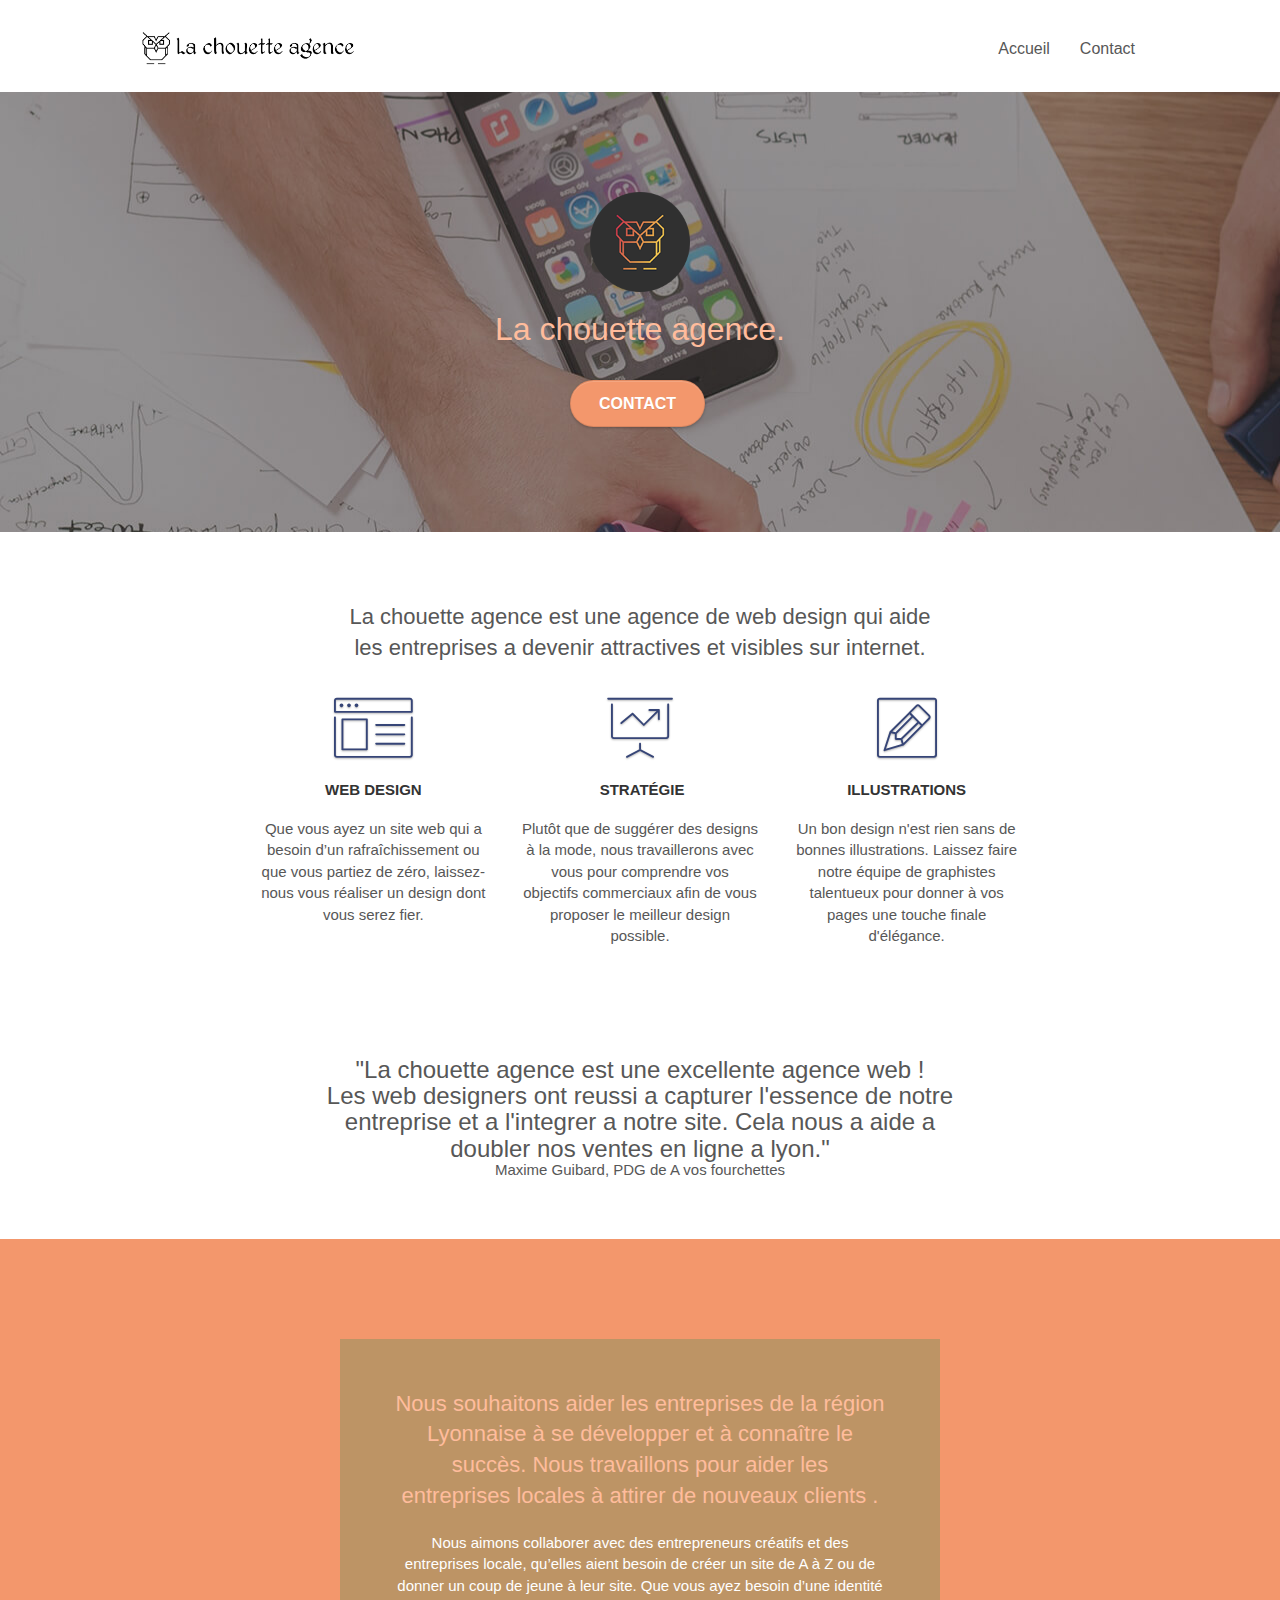
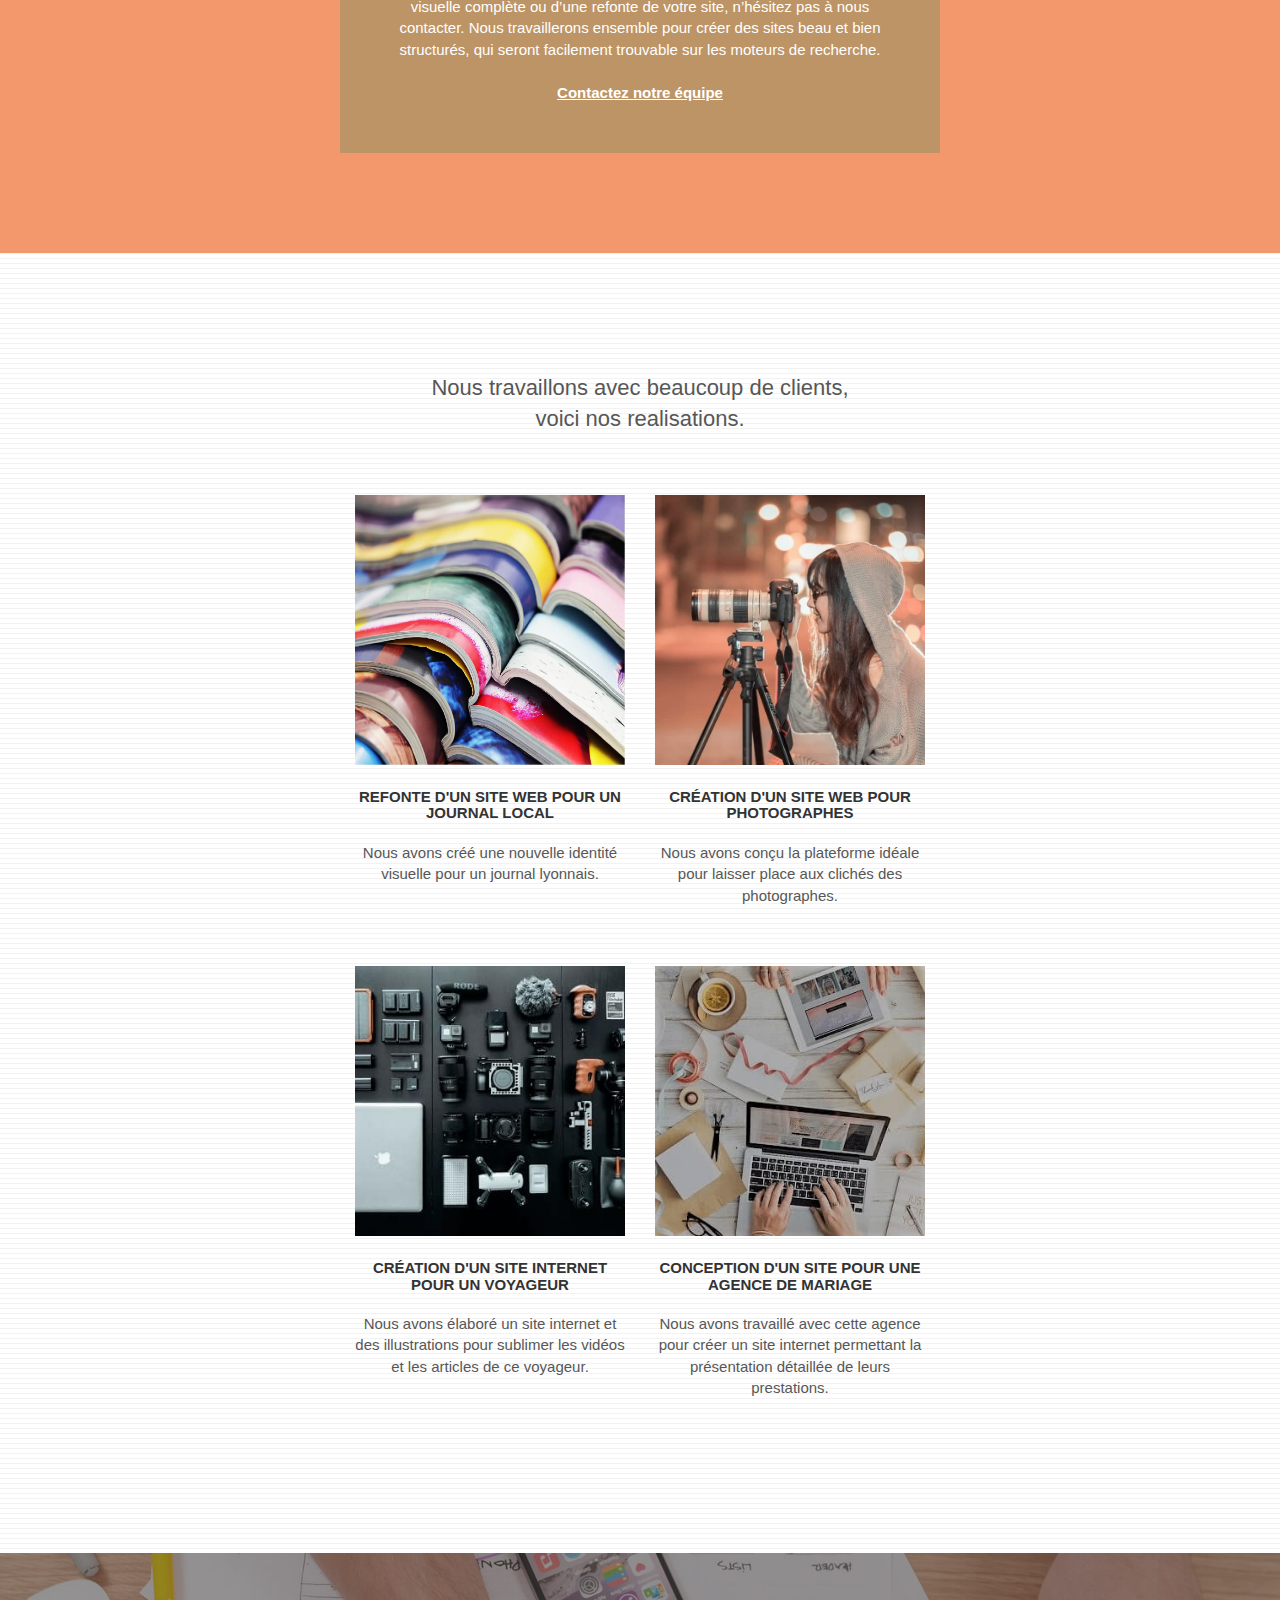
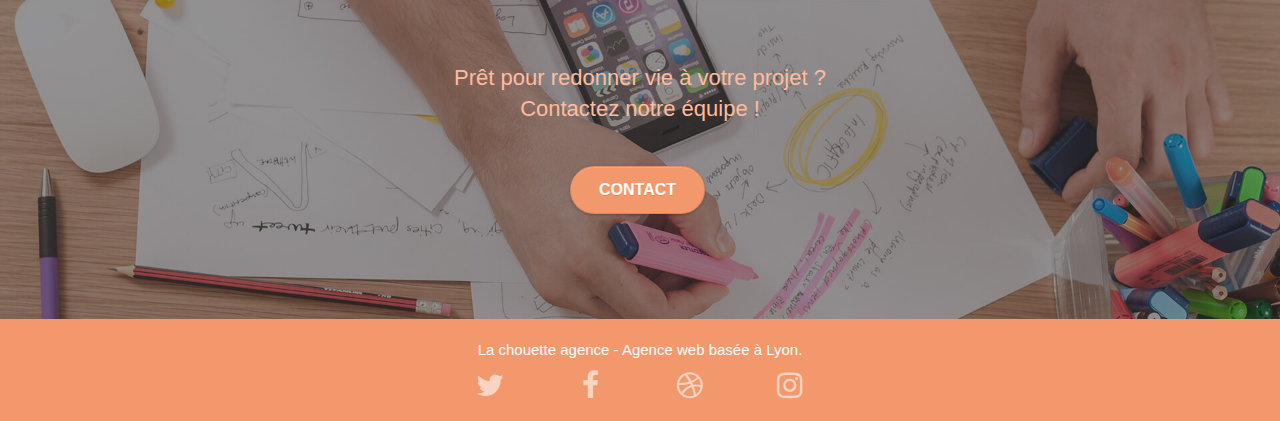
==== index.html @ 4116927d "ajout aria page contact" ====
<!doctype html>
<html lang="Fr">
<head>
    <meta charset="utf-8">
    <meta name="description" content="La chouette agence est une agence de web design qui aide les entreprises a devenir attractives et visibles sur internet.">
    <meta name="viewport" content="width=device-width, initial-scale=1.0, viewport-fit=cover">
    <link rel="shortcut icon" type="image/png" href="favicon.jpg">
    
	<link rel="stylesheet" type="text/css" href="./css/bootstrap.min.css">
	<link rel="stylesheet" type="text/css" href="style.css">
	<link rel="stylesheet" type="text/css" href="./css/font-awesome.min.css">
	<link rel="stylesheet" type="text/css" href="./css/et-line.css">
	
    
	<script src="./js/jquery-2.1.0.min.js"></script>
	<script src="./js/bootstrap.min.js"></script>
	<script src="./js/blocs.min.js"></script>
	<script src="./js/jquery.touchSwipe.min.js" defer></script>
	<script src="./js/gmaps.min.js"></script>

    <title>La chouette agence</title>

    
<!-- Analytics -->
 
<!-- Analytics END -->
    
</head>
<body>
<!-- Principal conteneur -->
<div class="page-container">
    
<!-- bloc-0 -->
<header>
<div class="bloc bgc-white l-bloc " id="bloc-0">
	<div class="container bloc-sm">

		<nav class="navbar row">
			<div class="navbar-header">
				<a class="navbar-brand" href="index.html"><img src="img/la-chouette-agence.png" alt="paris web design logo agence web meilleure agence" height="40" /></a>
				<button id="nav-toggle" type="button" class="ui-navbar-toggle navbar-toggle" data-toggle="collapse" data-target=".navbar-1">
					<span class="sr-only">Toggle navigation</span><span class="icon-bar"></span><span class="icon-bar"></span><span class="icon-bar"></span>
				</button>
			</div>
			<div class="collapse navbar-collapse navbar-1 special-dropdown-nav">
				<ul class="site-navigation nav navbar-nav">
					<li>
						<a href="index.html">Accueil</a>
					</li>
					<li>
					</li>
					<li>
						<a href="page2.html">Contact</a>
					</li>
				</ul>
			</div>
		</nav>
	</div>
</div>
<!-- bloc-0 END -->
</header>
<main>


<!-- bloc-1-presentation -->
<div class="bloc bgc-dark-slate-blue bg-banniere d-bloc bg-t-edge bloc-bg-texture texture-paper b-parallax" id="bloc-1-hero">
	<div class="container bloc-lg">
		<div class="row tight-width-whitespace">
			<div class="col-sm-12">
				<img src="img/logo.png" class="center-block image-resize-mode" width="100" alt="La chouette agence, agence web paris, création logo paris" />
				<h1 class="text-center hero-bloc-text tc-white ">
					La chouette agence.
				</h1>
				<div class="text-center">
					<a href="page2.html" class="btn btn-lg btn-clean btn-rd cta-hero btn-atomic-tangerine" id="cta-hero">Contact</a>
				</div>
			</div>
		</div>
	</div>
</div>
<!-- bloc-1-presentation END -->

<!-- bloc-2-services -->
<div class="bloc bgc-white l-bloc" id="bloc-2-services">
	<div class="container bloc-md">
		<div class="row">
			<div class="col-sm-12 text-center">
				<h2 class="h2body">La chouette agence est une agence de web design qui aide
					les entreprises a devenir attractives et visibles sur internet.
				</h2>
			</div>
		</div>
		<div class="row voffset-lg med-width-whitespace">
			<div class="col-sm-4">
				<div class="text-center">
					<span class="et-icon-browser sm-shadow icon-dark-slate-blue icons icon-lg"></span>
				</div>
				<h3 class="mg-md text-center">
					Web design
				</h3>
				<p class="text-center ">
					Que vous ayez un site web qui a besoin d&rsquo;un rafraîchissement ou que vous partiez de zéro, laissez-nous vous réaliser un design dont vous serez fier.
				</p>
			</div>
			<div class="col-sm-4">
				<div class="text-center">
					<span class="et-icon-presentation sm-shadow icon-dark-slate-blue icons icon-lg"></span>
				</div>
				<h3 class="mg-md text-center">
					&nbsp;Stratégie
				</h3>
				<p class="text-center ">
					Plutôt que de suggérer des designs à la mode, nous travaillerons avec vous pour comprendre vos objectifs commerciaux afin de vous proposer le meilleur design possible.<br>
				</p>
			</div>
			<div class="col-sm-4">
				<div class="text-center">
					<span class="et-icon-edit sm-shadow icon-dark-slate-blue icons icon-lg"></span>
				</div>
				<h3 class="mg-md text-center">
					Illustrations
				</h3>
				<p class="text-center ">
					Un bon design n'est rien sans de bonnes illustrations. Laissez faire notre équipe de graphistes talentueux pour donner à vos pages une touche finale d'élégance.
				</p>
			</div>
		</div>
		<div class="row voffset-lg voffset">
			<div class="col-xs-12 col-md-8 col-md-offset-2 text-center">
				<h3 class="citation">
					"La chouette agence est une excellente agence web !<br>
					Les web designers ont reussi a capturer l'essence de notre<br>
					entreprise et a l'integrer a notre site. Cela nous a aide a <br>
					doubler nos ventes en ligne a lyon."<br>
					<p>Maxime Guibard, PDG de A vos fourchettes</p>
				</h3>

			</div>
		</div>
	</div>
</div>
<!-- bloc-2-services END -->

<!-- bloc-3-what-i-do -->
<div class="bloc tc-white bgc-atomic-tangerine bg-presentation d-bloc bloc-bg-texture texture-paper b-parallax" id="bloc-3-what-i-do">
	<div class="container bloc-lg">
		<div class="row tight-width-whitespace black-background">
			<div class="col-sm-12">
				<h2 class="mg-md text-center tc-white">
					Nous souhaitons aider les entreprises de la région Lyonnaise à se développer et à connaître le succès. Nous travaillons pour aider les entreprises locales à attirer de nouveaux clients .<br>
				</h2>
				<p class="text-center white">
					Nous aimons collaborer avec des entrepreneurs créatifs et des entreprises locale, qu’elles aient besoin de créer un site de A à Z ou de donner un coup de jeune à leur site. Que vous ayez besoin d’une identité visuelle complète ou d’une refonte de votre site, n’hésitez pas à nous contacter. Nous travaillerons ensemble pour créer des sites beau et bien structurés, qui seront facilement trouvable sur les moteurs de recherche. <br><br><a class="ltc-white bold-link" href="page2.html">Contactez notre équipe</a><br>
				</p>
			</div>
		</div>
	</div>
</div>
<!-- bloc-3-what-i-do END -->

<!-- bloc-4-portfolio -->
<div class="bloc bgc-white bg-lines-h2-bg bg-repeat l-bloc" id="bloc-4-portfolio">
	<div class="container bloc-lg">
		<div class="row">
			<div class="col-sm-12 text-center">
				<h2>Nous travaillons avec beaucoup de clients,<br>
				voici nos realisations.</h2>
			</div>
		</div>
		<div class="row tight-width-whitespace portfolio-row">
			<div class="col-sm-6">
				<a href="#" data-lightbox="img/1.jpg" data-gallery-id="gallery-1" data-caption="Refonte d'un site web pour un journal local" data-frame="snapshot-lb"><img src="img/1.jpg" alt="paris web design logo agence web meilleure agence et refonte site web journal" class="img-responsive portfolio-thumb" /></a>
				<h3 class="mg-md text-center">
					Refonte d'un site web pour un journal local
				</h3>
				<p class="text-center">
					Nous avons créé une nouvelle identité visuelle pour un journal lyonnais.
				</p>
			</div>
			<div class="col-sm-6">
				<a href="#" data-lightbox="img/2.jpg" data-gallery-id="gallery-1" data-caption="Création d'un site web pour photographes" data-frame="snapshot-lb"><img src="img/2.jpg" class="img-responsive portfolio-thumb" alt="paris web design logo agence web meilleure agence, Création d'un site web pour photographes" /></a>
				<h3 class="mg-md text-center">
					Création d'un site web pour photographes
				</h3>
				<p class="text-center">
					Nous avons conçu la plateforme idéale pour laisser place aux clichés des photographes.
				</p>
			</div>
		</div>
		<div class="row tight-width-whitespace portfolio-row">
			<div class="col-sm-6">
				<a href="#" data-lightbox="img/3.jpg" data-gallery-id="gallery-1" data-caption="Création d'un site internet pour un voyageur" data-frame="snapshot-lb"><img src="img/3.jpg" class="img-responsive portfolio-thumb" alt="paris web design logo agence web meilleure agence, Création d'un site web pour voyageur"/></a>
				<h3 class="mg-md text-center">
					Création d'un site internet pour un voyageur
				</h3>
				<p class="text-center">
					Nous avons élaboré un site internet et des illustrations pour sublimer les vidéos et les articles de ce voyageur.
				</p>
			</div>
			<div class="col-sm-6">
				<a href="#" data-lightbox="img/4.jpg" data-gallery-id="gallery-1" data-caption="Conception d'un site pour une agence de mariage" data-frame="snapshot-lb"><img src="img/4.jpg" class="img-responsive portfolio-thumb" alt="paris web design logo agence web meilleure agence, Création d'un site web pour agence de mariage" /></a>
				<h3 class="mg-md text-center">
					Conception d'un site pour une agence de mariage
				</h3>
				<p class="text-center">
					Nous avons travaillé avec cette agence pour créer un site internet permettant la présentation détaillée de leurs prestations.
				</p>
			</div>
		</div>
	</div>
</div>
<!-- bloc-4-portfolio END -->

<!-- bloc-5-cta -->
<div class="bloc bgc-dark-slate-blue bg-banniere d-bloc bloc-bg-texture texture-paper" id="bloc-5-cta">
	<div class="container bloc-lg">
		<div class="row">
			<h2 class="mg-md text-center tc-white">
				Prêt pour redonner vie à votre projet ?<br>Contactez notre équipe !
			</h2>
			<div class="col-sm-12 text-center">
				<a href="page2.html" class="btn btn-atomic-tangerine btn-clean btn-rd btn-lg cta-hero">Contact</a>
			</div>
		</div>
	</div>
</div>
<!-- bloc-5-cta END -->
</main>
<!-- Footer - bloc-8 -->
<footer>
<div class="bloc bgc-atomic-tangerine d-bloc" id="bloc-8">
	<div class="container bloc-sm">
		<div class="row">
			<div class="col-sm-12">
				<p class="text-center white">
					La chouette agence - Agence web basée à Lyon.<br>
				</p>
				<div class="row row-no-gutters social">
					<div class="col-sm-3">
						<div class="text-center">
							<a class="social" href="index.html"><span class="fa fa-twitter icon-md"></span></a>
						</div>
					</div>
					<div class="col-sm-3">
						<div class="text-center">
							<a class="social" href="index.html"><span class="fa fa-facebook icon-md"></span></a>
						</div>
					</div>
					<div class="col-sm-3">
						<div class="text-center">
							<a class="social" href="index.html"><span class="fa fa-dribbble icon-md"></span></a>
						</div>
					</div>
					<div class="col-sm-3">
						<div class="text-center">
							<a class="social" href="index.html"><span class="fa fa-instagram icon-md"></span></a>
						</div>
					</div>
				</div>
				
			</div>
		</div>
	</div>
</div>
<!-- Footer - bloc-8 END -->
</footer>
</div>
<!-- Principal conteneur END -->
    

</body>
</html>
---- style.css ----
body {
    margin: 0;
    padding: 0;
    background: #FFF;
    overflow-x: hidden;
    -webkit-font-smoothing: antialiased;
    -moz-osx-font-smoothing: grayscale;
}
.h2body{
    width: 60%;
    margin-left: 200px;
}
.citation{
    font-family: "helvetica";
    font-weight: 400;
    color: #575757!important;
    font-size: 24px;
    text-transform: none;
    width: auto;
}

a,
button {
    transition: all .3s ease-in-out;
    outline: none!important;
}

a:hover {
    text-decoration: none;
    cursor: pointer;
}

#page-loading-blocs-notifaction {
    position: fixed;
    top: 0;
    bottom: 0;
    width: 100%;
    z-index: 100000;
    background: #FFFFFF url("img/pageload-spinner.gif") no-repeat center center;
}

.bloc {
    width: 100%;
    clear: both;
    background: 50% 50% no-repeat;
    padding: 0 50px;
    -webkit-background-size: cover;
    -moz-background-size: cover;
    -o-background-size: cover;
    background-size: cover;
    position: relative;
}

.bloc .container {
    padding-left: 0;
    padding-right: 0;
}

.bloc-lg {
    padding: 100px 50px;
}

.bloc-md {
    padding: 50px;
}

.bloc-sm {
    padding: 20px 50px;
}

.bg-center,
.bg-l-edge,
.bg-r-edge,
.bg-t-edge,
.bg-b-edge,
.bg-tl-edge,
.bg-bl-edge,
.bg-tr-edge,
.bg-br-edge,
.bg-repeat {
    -webkit-background-size: auto!important;
    -moz-background-size: auto!important;
    -o-background-size: auto!important;
    background-size: auto!important;
}

.bg-repeat {
    background: repeat;
}

.bg-t-edge {
    background: top no-repeat;
}

.bloc-bg-texture::before {
    content: "";
    background-size: 2px 2px;
    position: absolute;
    top: 0;
    bottom: 0;
    left: 0;
    right: 0;
}

.texture-paper::before {
    background-size: 280px 280px;
}

.b-parallax {
    background-attachment: fixed;
}

.d-bloc {
    color: rgba(255, 255, 255, .7);
}

.d-bloc button:hover {
    color: rgba(255, 255, 255, .9);
}

.d-bloc .icon-round,
.d-bloc .icon-square,
.d-bloc .icon-rounded,
.d-bloc .icon-semi-rounded-a,
.d-bloc .icon-semi-rounded-b {
    border-color: rgba(255, 255, 255, .9);
}

.d-bloc .divider-h span {
    border-color: rgba(255, 255, 255, .2);
}

.d-bloc .a-btn,
.d-bloc .navbar a,
.d-bloc .navbar-brand,
.d-bloc a .icon-sm,
.d-bloc a .icon-md,
.d-bloc a .icon-lg,
.d-bloc a .icon-xl,
.d-bloc h1 a,
.d-bloc h2 a,
.d-bloc h3 a,
.d-bloc h4 a,
.d-bloc h5 a,
.d-bloc h6 a,
.d-bloc p a {
    color: rgba(255, 255, 255, .6);
}

.d-bloc .a-btn:hover,
.d-bloc .navbar a:hover,
.d-bloc .navbar-brand:hover,
.d-bloc a:hover .icon-sm,
.d-bloc a:hover .icon-md,
.d-bloc a:hover .icon-lg,
.d-bloc a:hover .icon-xl,
.d-bloc h1 a:hover,
.d-bloc h2 a:hover,
.d-bloc h3 a:hover,
.d-bloc h4 a:hover,
.d-bloc h5 a:hover,
.d-bloc h6 a:hover,
.d-bloc p a:hover {
    color: rgba(255, 255, 255, 1);
}

.d-bloc .navbar-toggle .icon-bar {
    background: rgba(255, 255, 255, 1);
}

.d-bloc .btn-wire,
.d-bloc .btn-wire:hover {
    color: rgba(255, 255, 255, 1);
    border-color: rgba(255, 255, 255, 1);
}

.d-bloc .panel {
    color: rgba(0, 0, 0, .5);
}

.d-bloc .panel button:hover {
    color: rgba(0, 0, 0, .7);
}

.d-bloc .panel icon {
    border-color: rgba(0, 0, 0, .7);
}

.d-bloc .panel .divider-h span {
    border-color: rgba(0, 0, 0, .1);
}

.d-bloc .panel .a-btn {
    color: rgba(0, 0, 0, .6);
}

.d-bloc .panel .a-btn:hover {
    color: rgba(0, 0, 0, 1);
}

.d-bloc .panel .btn-wire,
.d-bloc .panel .btn-wire:hover {
    color: rgba(0, 0, 0, .7);
    border-color: rgba(0, 0, 0, .3);
}

.d-bloc .panel,
.l-bloc {
    color: rgba(0, 0, 0, .5);
}

.d-bloc .panel button:hover,
.l-bloc button:hover {
    color: rgba(0, 0, 0, .7);
}

.l-bloc .icon-round,
.l-bloc .icon-square,
.l-bloc .icon-rounded,
.l-bloc .icon-semi-rounded-a,
.l-bloc .icon-semi-rounded-b {
    border-color: rgba(0, 0, 0, .7);
}

.d-bloc .panel .divider-h span,
.l-bloc .divider-h span {
    border-color: rgba(0, 0, 0, .1);
}

.d-bloc .panel .a-btn,
.l-bloc .a-btn,
.l-bloc .navbar a,
.l-bloc .navbar-brand,
.l-bloc a .icon-sm,
.l-bloc a .icon-md,
.l-bloc a .icon-lg,
.l-bloc a .icon-xl,
.l-bloc h1 a,
.l-bloc h2 a,
.l-bloc h3 a,
.l-bloc h4 a,
.l-bloc h5 a,
.l-bloc h6 a,
.l-bloc p a {
    color: rgba(0, 0, 0, .6);
}

.d-bloc .panel .a-btn:hover,
.l-bloc .a-btn:hover,
.l-bloc .navbar a:hover,
.l-bloc .navbar-brand:hover,
.l-bloc a:hover .icon-sm,
.l-bloc a:hover .icon-md,
.l-bloc a:hover .icon-lg,
.l-bloc a:hover .icon-xl,
.l-bloc h1 a:hover,
.l-bloc h2 a:hover,
.l-bloc h3 a:hover,
.l-bloc h4 a:hover,
.l-bloc h5 a:hover,
.l-bloc h6 a:hover,
.l-bloc p a:hover {
    color: rgba(0, 0, 0, 1);
}

.l-bloc .navbar-toggle .icon-bar {
    color: rgba(0, 0, 0, .6);
}

.d-bloc .panel .btn-wire,
.d-bloc .panel .btn-wire:hover,
.l-bloc .btn-wire,
.l-bloc .btn-wire:hover {
    color: rgba(0, 0, 0, .7);
    border-color: rgba(0, 0, 0, .3);
}

.voffset {
    margin-top: 30px;
}

.voffset-lg {
    margin-top: 80px;
}

.row-no-gutters {
    margin-right: 0;
    margin-left: 0;
}

.row.row-no-gutters > [class^="col-"],
.row.row-no-gutters > [class*=" col-"] {
    padding-right: 0;
    padding-left: 0;
}

#bloc-1-hero h1 {
    font-size: 32px;
}

.navbar {
    margin-bottom: 0;
    z-index: 1;
}

.navbar-brand {
    height: auto;
    padding: 3px 15px;
    font-size: 25px;
    font-weight: normal;
    font-weight: 600;
    line-height: 44px;
}

.navbar-brand img {
    max-height: 200px;
    margin: 0 5px 0 0;
    display: inline;
}

.navbar-brand img[src$=svg] {
    min-width: 100px;
}

.nav-center .navbar-brand img {
    margin: 0;
}

.navbar .nav {
    padding-top: 2px;
    margin-right: -16px;
    float: right;
    z-index: 1;
}

.nav > li {
    float: left;
    margin-top: 4px;
    font-size: 16px;
}

.navbar-nav .open .dropdown-menu > li > a {
    text-align: inherit;
}

.nav > li a:hover,
.nav > li a:focus {
    background: transparent;
}

.navbar-toggle {
    margin: 10px 10px 0 0;
    border: 0px;
}

.navbar-toggle:hover {
    background: transparent!important;
}

.navbar-toggle .icon-bar {
    background-color: rgba(0, 0, 0, .5);
    width: 26px;
}

.nav-invert .navbar .nav {
    float: left;
}

.nav-invert .navbar-header,
.nav-invert .navbar-brand {
    float: right;
    position: relative;
    z-index: 2;
}

@media (min-width: 768px) {
    .site-navigation {
        position: absolute;
        top: 50%;
        right: 20px;
        transform: translate(0, -50%);
        -webkit-transform: translateY(-50%);
    }
    .nav > li .dropdown-menu a,
    .nav > li .dropdown-menu a:hover {
        color: #484848;
    }
    .nav-invert .site-navigation {
        left: 0;
        right: 0;
    }
    .nav-center {
        text-align: center;
    }
    .nav-center .navbar-header {
        width: 100%;
    }
    .nav-center .navbar-header,
    .nav-center .navbar-brand,
    .nav-center .nav > li {
        float: none;
        display: inline-block;
    }
    .nav-center .site-navigation {
        position: relative;
        width: 100%;
        right: 0;
        margin-right: 0px;
        margin-top: 20px;
    }
    .nav-center.mini-nav .navbar-toggle {
        float: none;
        margin: 10px auto 0;
    }
}

.nav > li > .dropdown a {
    background: none!important;
    display: block;
    padding: 14px 15px;
}

nav .caret {
    margin: 0 5px;
}

.dropdown-menu .dropdown-menu {
    top: -8px;
    left: 100%;
}

.dropdown-menu .dropmenu-flow-right {
    top: 100%;
    left: 0;
    margin-left: -1px;
    border-top-left-radius: 0;
    border-top-right-radius: 0;
}

.dropdown-menu .dropdown span {
    border: 4px solid black;
    border-top-color: transparent;
    border-right-color: transparent;
    border-bottom-color: transparent;
    margin: 6px -5px 0 0!important;
    float: right;
}

.mg-md {
    margin-top: 10px;
    margin-bottom: 20px;
}

.mg-lg {
    margin-top: 10px;
    margin-bottom: 40px;
}

.btn {
    margin: 0 5px 5px 0;
}

.btn.pull-right {
    margin: 0 0 5px 5px;
}

.btn-d,
.btn-d:hover,
.btn-d:focus {
    color: #FFF;
    background: rgba(0, 0, 0, .3);
}

button {
    outline: none!important;
}

.btn-rd {
    border-radius: 40px;
}

.btn-clean {
    border: 1px solid rgba(0, 0, 0, .08);
    border-bottom-color: rgba(0, 0, 0, .1);
    text-shadow: 0 1px 0 rgba(0, 0, 1, .1);
    box-shadow: 0 1px 3px rgba(0, 0, 1, .25), inset 0 1px 0 0 rgba(255, 255, 255, .15);
}

.icon-md {
    font-size: 30px!important;
}

.icon-lg {
    font-size: 60px!important;
}

.sm-shadow {
    text-shadow: 0 1px 2px rgba(0, 0, 0, .3);
}

.panel-sq,
.panel-sq .panel-heading,
.panel-sq .panel-footer {
    border-radius: 0;
}

.panel-rd {
    border-radius: 30px;
}

.panel-rd .panel-heading {
    border-radius: 29px 29px 0 0;
}

.panel-rd .panel-footer {
    border-radius: 0 0 29px 29px;
}

.form-control {
    border-color: rgba(0, 0, 0, .1);
    box-shadow: none;
}

.scrollToTop {
    width: 40px;
    height: 40px;
    position: fixed;
    bottom: 20px;
    right: 20px;
    opacity: 0;
    z-index: 500;
    transition: all .3s ease-in-out;
}

.scrollToTop span {
    margin-top: 6px;
}

.showScrollTop {
    font-size: 14px;
    opacity: 1;
}

a[data-lightbox] {
    position: relative;
    display: block;
    text-align: center;
}

a[data-lightbox]:hover::before {
    content: "+";
    font-family: "HelveticaNeue-Light", "Helvetica Neue Light", "Helvetica Neue", Helvetica, Arial;
    font-size: 32px;
    width: 50px;
    height: 50px;
    margin-left: -25px;
    border-radius: 50%;
    background: rgba(0, 0, 0, .6);
    color: #FFF;
    font-weight: 100;
    z-index: 1;
    position: absolute;
    top: 50%;
    transform: translateY(-50%);
    -webkit-transform: translateY(-50%);
}

a[data-lightbox]:hover img {
    opacity: 0.6;
    -webkit-animation-fill-mode: none;
    animation-fill-mode: none;
}

#lightbox-modal {
    display: flex;
    align-items: center;
}

#lightbox-modal .modal-dialog {
    width: 90%;
    max-width: 900px;
    margin: 0 auto 0;
}

#lightbox-modal .modal-dialog img {
    max-height: 90vh;
    margin: 0 auto;
}

.lightbox-caption {
    padding: 20px;
    color: #FFF;
    background: rgba(0, 0, 0, .5);
    position: absolute;
    left: 15px;
    right: 15px;
    bottom: 5px;
}

.close-lightbox {
    color: #FFF;
    font-size: 30px;
    position: absolute;
    top: 20px;
    right: 20px;
    z-index: 20;
    background: rgba(0, 0, 0, .5);
    border: none;
    line-height: 30px;
    padding: 0 9px 5px;
    opacity: 0.3;
}

.close-lightbox:hover,
.next-lightbox:hover,
.prev-lightbox:hover {
    opacity: 1.0;
    color: #FFF;
}

.next-lightbox,
.prev-lightbox {
    font-size: 20px;
    color: rgba(255, 255, 255, .9);
    background: rgba(0, 0, 0, .5);
    transition: all .2s ease-in-out;
    position: absolute;
    top: 45%;
    z-index: 1;
    opacity: 0.4;
}

.next-lightbox {
    padding: 6px 8px 1px 13px;
    right: 25px;
}

.prev-lightbox {
    padding: 6px 13px 1px 10px;
    left: 25px;
}

.snapshot-lb .modal-body {
    padding-bottom: 45px;
}

.snapshot-lb .lightbox-caption {
    padding: 0;
    color: rgba(0, 0, 0, .5);
    background: none;
}

h1,
h2,
h3,
h4,
h5,
h6,
p,
label,
.btn,
a {
    font-family: "helvetica";
    font-weight: 400;
    color: #575757!important;
}

.container {
    max-width: 1000px;
}

.hero-bloc-text {
    font-size: 38px;
}

.hero-bloc-text-sub {
    font-size: 36px;
}

.statement-bloc-text {
    line-height: 26px;
    font-style: italic;
    font-size: 20px;
    text-align: center;
    font-weight: lighter;
    max-width: 520px;
    margin: auto auto auto auto;
}

p {
    font-size: 15px;
}

.tight-width-whitespace {
    max-width: 600px;
    margin: auto auto auto auto;
}

.h1 {
    font-size: 20px;
    font-family: "Open Sans";
}

.cta-hero {
    margin-top: 22px;
    color: #FFFFFF!important;
    text-transform: uppercase;
    padding: 12px 28px 12px 28px;
    font-size: 16px;
    font-weight: 700;
}

.social {
    max-width: 400px;
    margin: auto auto auto auto;
}

h2 {
    font-size: 22px;
    line-height: 1.4em;
}

h3 {
    font-size: 15px;
    text-transform: uppercase;
    font-weight: 700;
    color: #333333!important;
}

.med-width-whitespace {
    max-width: 800px;
    margin: auto auto auto auto;
    box-shadow: 0px 0px 0px #000000;
}

h1 {
    color: #333333!important;
}

h4 {
    color: #333333!important;
}

.icons {
    margin-bottom: 14px;
    margin-top: 24px;
}

.white {
    color: #FFFFFF!important;
}

.portfolio-thumb {
    margin-bottom: 24px;
}

.portfolio-row {
    margin-bottom: 44px;
    margin-top: 50px;
}

.avatar {
    box-shadow: 0px 4px 9px rgba(0, 0, 0, 0.3);
}

.black-background {
    background-color: rgba(165, 147, 99, 0.7);
    padding: 40px 40px 40px 40px;
}

.bold-link {
    font-weight: 900;
    text-decoration: underline!important;
}

.bgc-white {
    background-color: #FFFFFF;
}

.bgc-dark-slate-blue {
    background-color: #364577;
}

.bgc-atomic-tangerine {
    background-color: #F3976C;
}

.tc-white {
    color: #ffbc9c!important;
}

.btn-atomic-tangerine {
    background: #F3976C;
    color: #FFFFFF!important;
}

.btn-atomic-tangerine:hover {
    background: #c27956!important;
    color: #FFFFFF!important;
}

.ltc-white {
    color: #FFFFFF!important;
}

.ltc-white:hover {
    color: #cccccc!important;
}

.ltc-atomic-tangerine {
    color: #F3976C!important;
}

.ltc-atomic-tangerine:hover {
    color: #c27956!important;
}

.icon-dark-slate-blue {
    color: #364577!important;
    border-color: #364577!important;
}

.bg-dots-bg {
    background-image: url("img/dots-bg.png");
}

.bg-lines-h2-bg {
    background-image: url("img/lines-h2-bg.png");
}

.bg-banniere {
    background-image: url("img/la-chouette-agence-banniere.jpg");
}

.bg-presentation {
    background-image: url("img/image-de-presentation.jpg");
}

@media (max-width: 1024px) {
    .bloc {
        padding-left: 20px;
        padding-right: 20px;
    }
    .bloc.full-width-bloc,
    .bloc-tile-2.full-width-bloc .container,
    .bloc-tile-3.full-width-bloc .container,
    .bloc-tile-4.full-width-bloc .container {
        padding-left: 0;
        padding-right: 0;
    }
}

@media (max-width: 992px) and (min-width: 768px) {
    .navbar .nav {
        max-width: 80%
    }
    .nav-center.navbar .nav {
        max-width: 100%
    }
}

@media only screen and (min-device-width: 768px) and (max-device-width: 1024px) and (orientation: landscape) {
    .b-parallax {
        background-attachment: scroll;
    }
}

@media only screen and (min-device-width: 1024px) and (max-device-width: 1366px) and (-webkit-min-device-pixel-ratio: 1.5) {
    .b-parallax {
        background-attachment: scroll;
    }
}

@media (max-width: 991px) {
    .container {
        width: 100%;
    }
    .b-parallax {
        background-attachment: scroll;
    }
    .page-container,
    #hero-bloc {
        overflow-x: hidden;
        position: relative;
    }
    .bloc {
        padding-left: constant(safe-area-inset-left);
        padding-right: constant(safe-area-inset-right);
    }
    .bloc-group,
    .bloc-group .bloc {
        display: block;
        width: 100%;
    }
    .bloc-fill-screen .fill-bloc-top-edge,
    .bloc-fill-screen .fill-bloc-bottom-edge {
        padding: 0 20px;
        padding-left: constant(safe-area-inset-left);
        padding-right: constant(safe-area-inset-right);
    }
}

@media (max-width: 767px) {
    .page-container {
        overflow-x: hidden;
        position: relative;
    }
    h1,
    h2,
    h3,
    h4,
    h5,
    h6,
    p,
    #disqus_thread {
        padding-left: 10px!important;
        padding-right: 10px!important;
    }
    .b-parallax {
        background-attachment: scroll;
    }
    .navbar .nav {
        padding-top: 0;
        border-top: 1px solid rgba(0, 0, 0, .2);
        float: none!important;
    }
    .navbar.row {
        margin-left: 0;
        margin-right: 0;
    }
    .site-navigation {
        position: inherit;
        transform: none;
        -webkit-transform: none;
        -ms-transform: none;
    }
    .nav > li {
        margin-top: 0;
        border-bottom: 1px solid rgba(0, 0, 0, .1);
        background: rgba(0, 0, 0, .05);
        text-align: left;
        padding-left: 15px;
        width: 100%;
    }
    .nav > li:hover {
        background: rgba(0, 0, 0, .08);
    }
    .dropdown .dropdown a .caret {
        float: none;
        margin: 5px 0 0 10px!important;
        border: 4px solid black;
        border-bottom-color: transparent;
        border-right-color: transparent;
        border-left-color: transparent;
    }
    #hero-bloc .navbar .nav {
        background: rgba(0, 0, 0, .8);
    }
    #hero-bloc .navbar .nav a {
        color: rgba(255, 255, 255, .6);
    }
    .hero {
        padding: 50px 0;
    }
    .hero-nav {
        left: -1px;
        right: -1px;
    }
    .navbar-collapse {
        padding: 0;
        overflow-x: hidden;
        -webkit-box-shadow: none;
        box-shadow: none;
    }
    .navbar-brand img {
        max-height: 40px;
        width: auto;
    }
    .nav-invert .navbar-header {
        float: none;
        width: 100%;
    }
    .nav-invert .navbar-toggle {
        float: left;
        margin-left: 10px;
    }
    .bloc {
        padding-left: 0;
        padding-right: 0;
    }
    .bloc-xxl,
    .bloc-xl,
    .bloc-lg {
        padding: 40px 0;
    }
    .bloc-sm,
    .bloc-md {
        padding-left: 0;
        padding-right: 0;
    }
    .bloc-tile-2 .container,
    .bloc-tile-3 .container,
    .bloc-tile-4 .container,
    .bloc-fill-screen .fill-bloc-top-edge,
    .bloc-fill-screen .fill-bloc-bottom-edge {
        padding-left: 0;
        padding-right: 0;
    }
    .a-block {
        padding: 0 10px;
    }
    .btn-dwn {
        display: none;
    }
    .voffset {
        margin-top: 5px;
    }
    .voffset-md {
        margin-top: 20px;
    }
    .voffset-lg {
        margin-top: 30px;
    }
    form {
        padding: 5px;
    }
    .close-lightbox {
        display: inline-block;
    }
    .blocsapp-device-iphone5 {
        background-size: 216px 425px;
        padding-top: 60px;
        width: 216px;
        height: 425px;
    }
    .blocsapp-device-iphone5 img {
        width: 180px;
        height: 320px;
    }
}

@media (max-width: 400px) {
    .bloc {
        padding-left: 0;
        padding-right: 0;
    }
}

@media (max-width: 767px) {
    .bloc-mob-center-text {
        text-align: center;
    }
}
---- css/et-line.css ----
@font-face {
    font-family: et-line;
    src: url(../fonts/et-line.eot);
    src: url(../fonts/et-line.eot?#iefix) format('embedded-opentype'), url(../fonts/et-line.woff) format('woff'), url(../fonts/et-line.ttf) format('truetype'), url(../fonts/et-line.svg#et-line) format('svg');
    font-weight: 400;
    font-style: normal
}

.et-icon-adjustments,
.et-icon-alarmclock,
.et-icon-anchor,
.et-icon-aperture,
.et-icon-attachment,
.et-icon-bargraph,
.et-icon-basket,
.et-icon-beaker,
.et-icon-bike,
.et-icon-book-open,
.et-icon-briefcase,
.et-icon-browser,
.et-icon-calendar,
.et-icon-camera,
.et-icon-caution,
.et-icon-chat,
.et-icon-circle-compass,
.et-icon-clipboard,
.et-icon-clock,
.et-icon-cloud,
.et-icon-compass,
.et-icon-desktop,
.et-icon-dial,
.et-icon-document,
.et-icon-documents,
.et-icon-download,
.et-icon-dribbble,
.et-icon-edit,
.et-icon-envelope,
.et-icon-expand,
.et-icon-facebook,
.et-icon-flag,
.et-icon-focus,
.et-icon-gears,
.et-icon-genius,
.et-icon-gift,
.et-icon-global,
.et-icon-globe,
.et-icon-googleplus,
.et-icon-grid,
.et-icon-happy,
.et-icon-hazardous,
.et-icon-heart,
.et-icon-hotairballoon,
.et-icon-hourglass,
.et-icon-key,
.et-icon-laptop,
.et-icon-layers,
.et-icon-lifesaver,
.et-icon-lightbulb,
.et-icon-linegraph,
.et-icon-linkedin,
.et-icon-lock,
.et-icon-magnifying-glass,
.et-icon-map,
.et-icon-map-pin,
.et-icon-megaphone,
.et-icon-mic,
.et-icon-mobile,
.et-icon-newspaper,
.et-icon-notebook,
.et-icon-paintbrush,
.et-icon-paperclip,
.et-icon-pencil,
.et-icon-phone,
.et-icon-picture,
.et-icon-pictures,
.et-icon-piechart,
.et-icon-presentation,
.et-icon-pricetags,
.et-icon-printer,
.et-icon-profile-female,
.et-icon-profile-male,
.et-icon-puzzle,
.et-icon-quote,
.et-icon-recycle,
.et-icon-refresh,
.et-icon-ribbon,
.et-icon-rss,
.et-icon-sad,
.et-icon-scissors,
.et-icon-scope,
.et-icon-search,
.et-icon-shield,
.et-icon-speedometer,
.et-icon-strategy,
.et-icon-streetsign,
.et-icon-tablet,
.et-icon-target,
.et-icon-telescope,
.et-icon-toolbox,
.et-icon-tools,
.et-icon-tools-2,
.et-icon-trophy,
.et-icon-tumblr,
.et-icon-twitter,
.et-icon-upload,
.et-icon-video,
.et-icon-wallet,
.et-icon-wine {
    font-family: et-line;
    speak: none;
    font-style: normal;
    font-weight: 400;
    font-variant: normal;
    text-transform: none;
    line-height: 1;
    -webkit-font-smoothing: antialiased;
    -moz-osx-font-smoothing: grayscale;
    display: inline-block
}

.et-icon-mobile:before {
    content: "\e000"
}

.et-icon-laptop:before {
    content: "\e001"
}

.et-icon-desktop:before {
    content: "\e002"
}

.et-icon-tablet:before {
    content: "\e003"
}

.et-icon-phone:before {
    content: "\e004"
}

.et-icon-document:before {
    content: "\e005"
}

.et-icon-documents:before {
    content: "\e006"
}

.et-icon-search:before {
    content: "\e007"
}

.et-icon-clipboard:before {
    content: "\e008"
}

.et-icon-newspaper:before {
    content: "\e009"
}

.et-icon-notebook:before {
    content: "\e00a"
}

.et-icon-book-open:before {
    content: "\e00b"
}

.et-icon-browser:before {
    content: "\e00c"
}

.et-icon-calendar:before {
    content: "\e00d"
}

.et-icon-presentation:before {
    content: "\e00e"
}

.et-icon-picture:before {
    content: "\e00f"
}

.et-icon-pictures:before {
    content: "\e010"
}

.et-icon-video:before {
    content: "\e011"
}

.et-icon-camera:before {
    content: "\e012"
}

.et-icon-printer:before {
    content: "\e013"
}

.et-icon-toolbox:before {
    content: "\e014"
}

.et-icon-briefcase:before {
    content: "\e015"
}

.et-icon-wallet:before {
    content: "\e016"
}

.et-icon-gift:before {
    content: "\e017"
}

.et-icon-bargraph:before {
    content: "\e018"
}

.et-icon-grid:before {
    content: "\e019"
}

.et-icon-expand:before {
    content: "\e01a"
}

.et-icon-focus:before {
    content: "\e01b"
}

.et-icon-edit:before {
    content: "\e01c"
}

.et-icon-adjustments:before {
    content: "\e01d"
}

.et-icon-ribbon:before {
    content: "\e01e"
}

.et-icon-hourglass:before {
    content: "\e01f"
}

.et-icon-lock:before {
    content: "\e020"
}

.et-icon-megaphone:before {
    content: "\e021"
}

.et-icon-shield:before {
    content: "\e022"
}

.et-icon-trophy:before {
    content: "\e023"
}

.et-icon-flag:before {
    content: "\e024"
}

.et-icon-map:before {
    content: "\e025"
}

.et-icon-puzzle:before {
    content: "\e026"
}

.et-icon-basket:before {
    content: "\e027"
}

.et-icon-envelope:before {
    content: "\e028"
}

.et-icon-streetsign:before {
    content: "\e029"
}

.et-icon-telescope:before {
    content: "\e02a"
}

.et-icon-gears:before {
    content: "\e02b"
}

.et-icon-key:before {
    content: "\e02c"
}

.et-icon-paperclip:before {
    content: "\e02d"
}

.et-icon-attachment:before {
    content: "\e02e"
}

.et-icon-pricetags:before {
    content: "\e02f"
}

.et-icon-lightbulb:before {
    content: "\e030"
}

.et-icon-layers:before {
    content: "\e031"
}

.et-icon-pencil:before {
    content: "\e032"
}

.et-icon-tools:before {
    content: "\e033"
}

.et-icon-tools-2:before {
    content: "\e034"
}

.et-icon-scissors:before {
    content: "\e035"
}

.et-icon-paintbrush:before {
    content: "\e036"
}

.et-icon-magnifying-glass:before {
    content: "\e037"
}

.et-icon-circle-compass:before {
    content: "\e038"
}

.et-icon-linegraph:before {
    content: "\e039"
}

.et-icon-mic:before {
    content: "\e03a"
}

.et-icon-strategy:before {
    content: "\e03b"
}

.et-icon-beaker:before {
    content: "\e03c"
}

.et-icon-caution:before {
    content: "\e03d"
}

.et-icon-recycle:before {
    content: "\e03e"
}

.et-icon-anchor:before {
    content: "\e03f"
}

.et-icon-profile-male:before {
    content: "\e040"
}

.et-icon-profile-female:before {
    content: "\e041"
}

.et-icon-bike:before {
    content: "\e042"
}

.et-icon-wine:before {
    content: "\e043"
}

.et-icon-hotairballoon:before {
    content: "\e044"
}

.et-icon-globe:before {
    content: "\e045"
}

.et-icon-genius:before {
    content: "\e046"
}

.et-icon-map-pin:before {
    content: "\e047"
}

.et-icon-dial:before {
    content: "\e048"
}

.et-icon-chat:before {
    content: "\e049"
}

.et-icon-heart:before {
    content: "\e04a"
}

.et-icon-cloud:before {
    content: "\e04b"
}

.et-icon-upload:before {
    content: "\e04c"
}

.et-icon-download:before {
    content: "\e04d"
}

.et-icon-target:before {
    content: "\e04e"
}

.et-icon-hazardous:before {
    content: "\e04f"
}

.et-icon-piechart:before {
    content: "\e050"
}

.et-icon-speedometer:before {
    content: "\e051"
}

.et-icon-global:before {
    content: "\e052"
}

.et-icon-compass:before {
    content: "\e053"
}

.et-icon-lifesaver:before {
    content: "\e054"
}

.et-icon-clock:before {
    content: "\e055"
}

.et-icon-aperture:before {
    content: "\e056"
}

.et-icon-quote:before {
    content: "\e057"
}

.et-icon-scope:before {
    content: "\e058"
}

.et-icon-alarmclock:before {
    content: "\e059"
}

.et-icon-refresh:before {
    content: "\e05a"
}

.et-icon-happy:before {
    content: "\e05b"
}

.et-icon-sad:before {
    content: "\e05c"
}

.et-icon-facebook:before {
    content: "\e05d"
}

.et-icon-twitter:before {
    content: "\e05e"
}

.et-icon-googleplus:before {
    content: "\e05f"
}

.et-icon-rss:before {
    content: "\e060"
}

.et-icon-tumblr:before {
    content: "\e061"
}

.et-icon-linkedin:before {
    content: "\e062"
}

.et-icon-dribbble:before {
    content: "\e063"
}
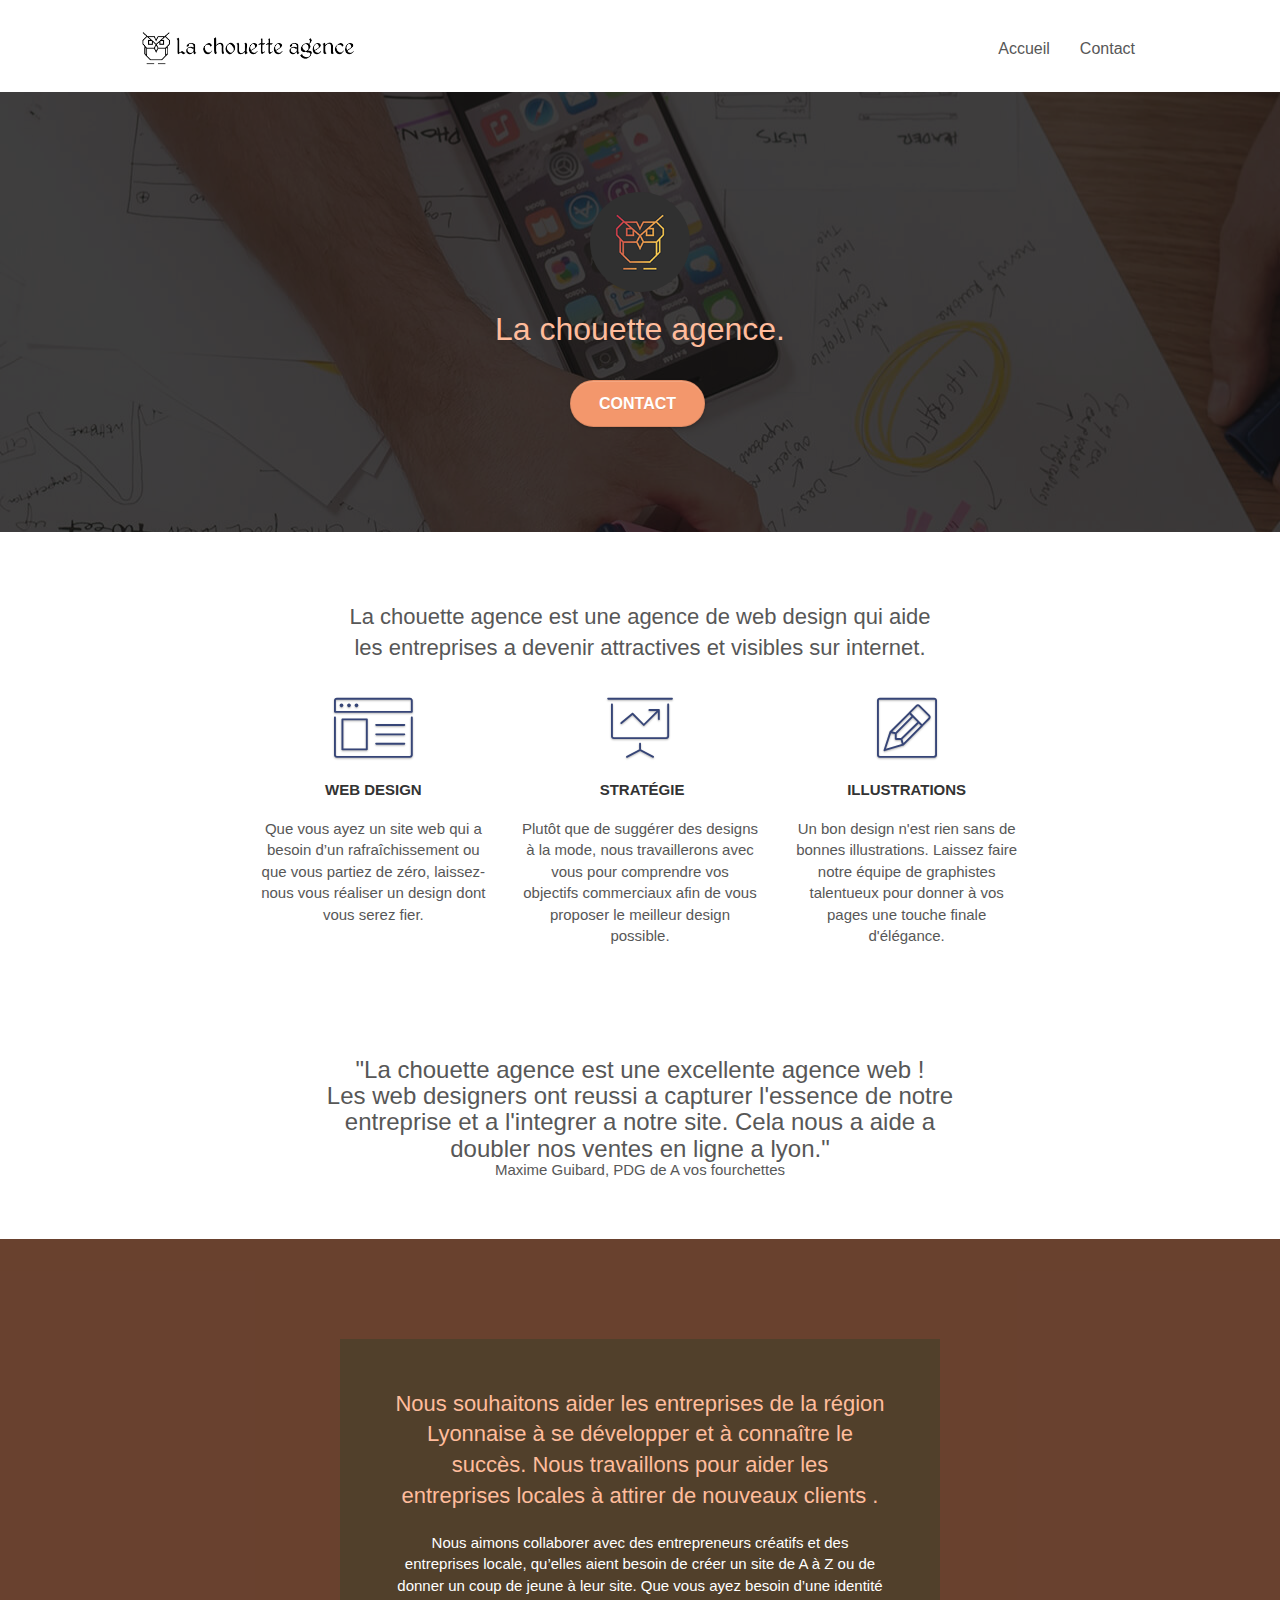
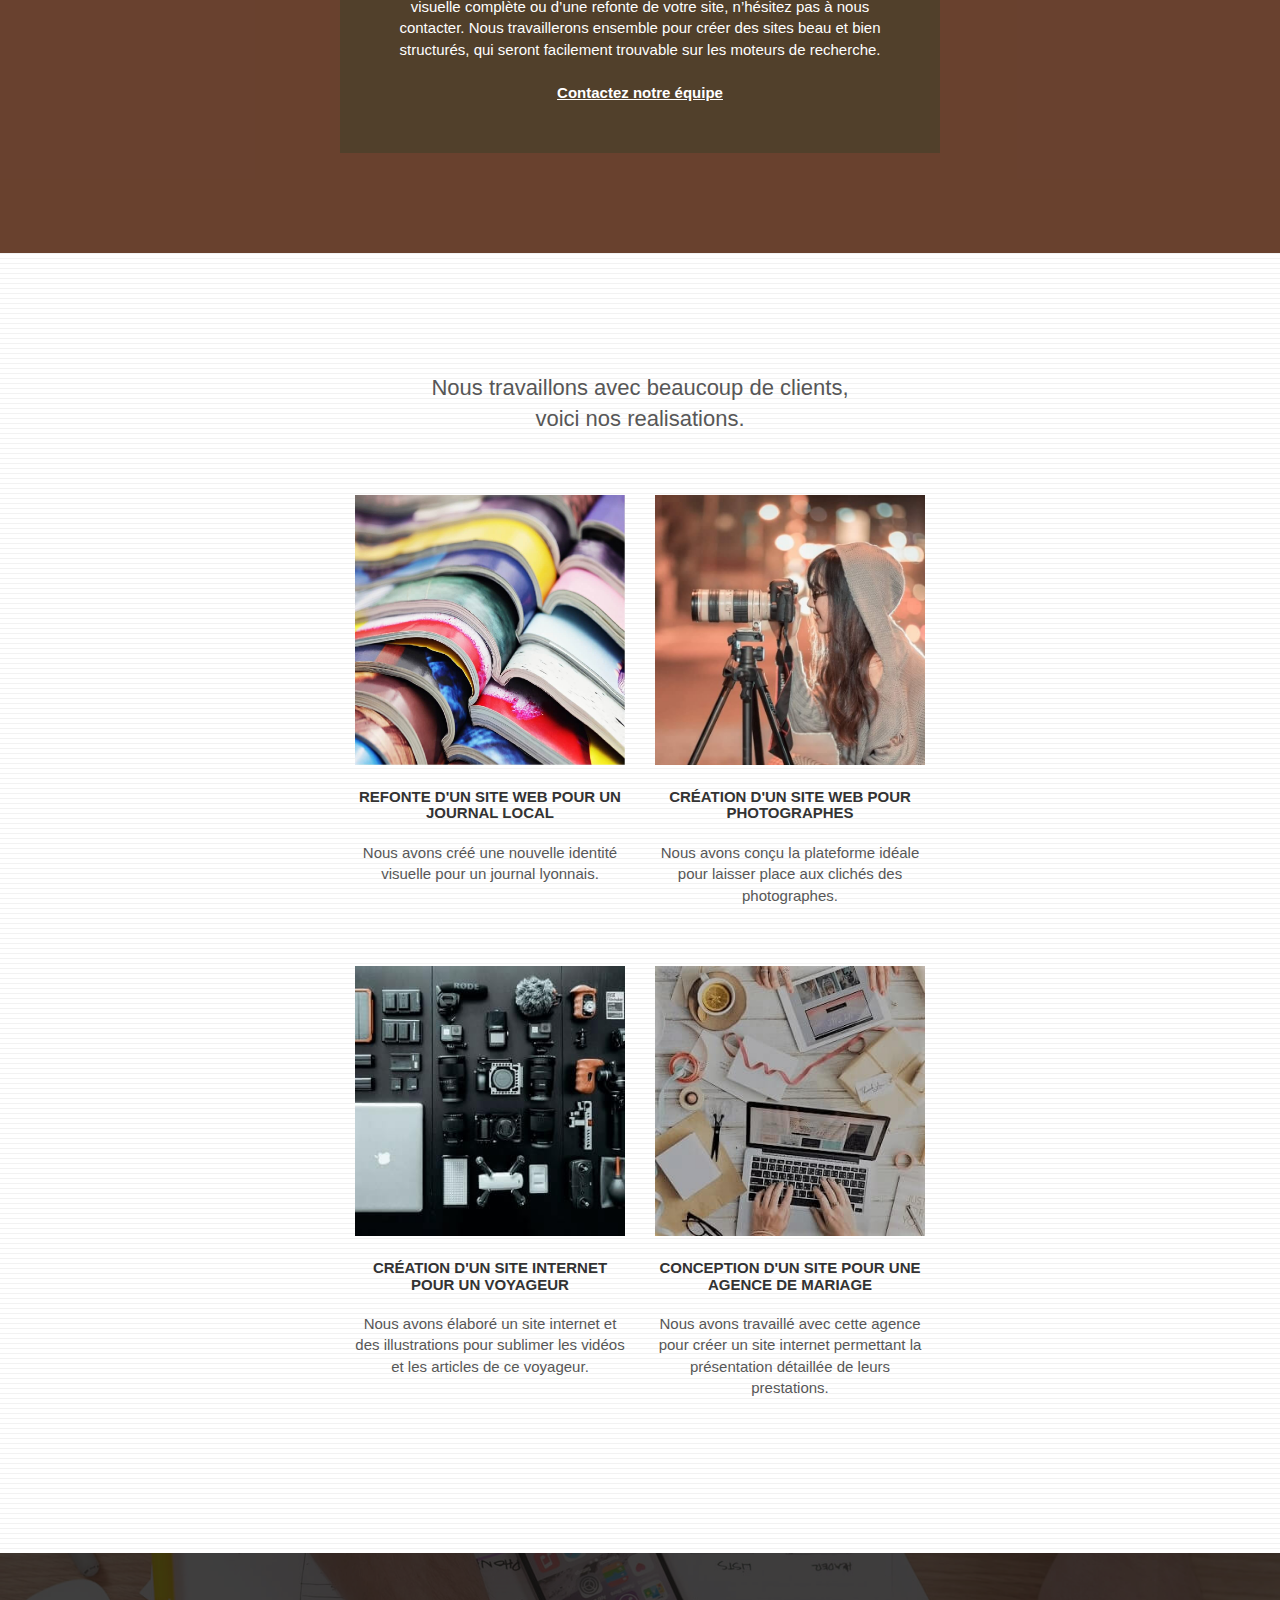
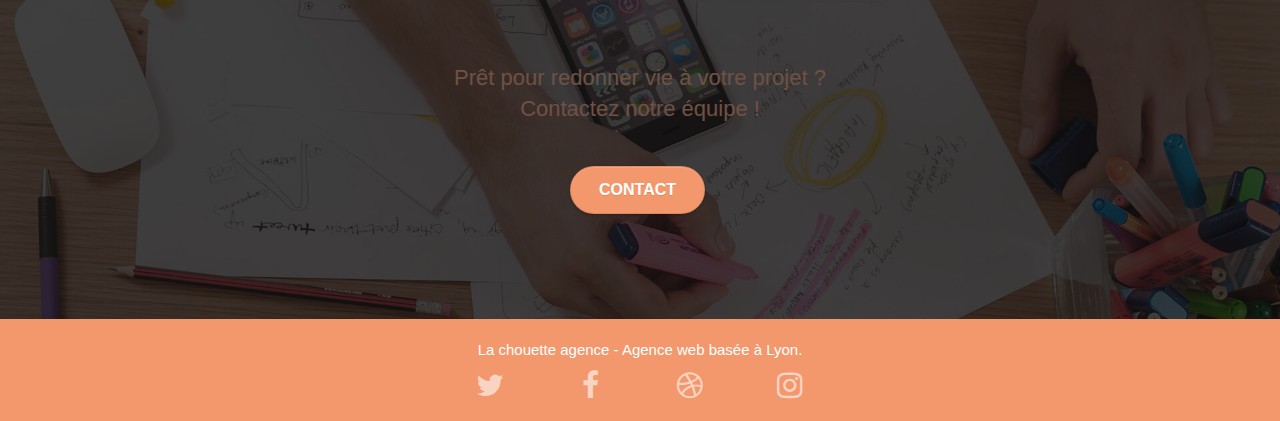
==== commit 955517ac: "filtreblack" ====
--- a/index.html
+++ b/index.html
@@ -37,7 +37,7 @@
 
 		<nav class="navbar row">
 			<div class="navbar-header">
-				<a class="navbar-brand" href="index.html"><img src="img/la-chouette-agence.png" alt="paris web design logo agence web meilleure agence" height="40" /></a>
+				<a class="navbar-brand" href="index.html"><img src="img/la-chouette-agence.png" alt="logo La chouette agence lyon" height="40" /></a>
 				<button id="nav-toggle" type="button" class="ui-navbar-toggle navbar-toggle" data-toggle="collapse" data-target=".navbar-1">
 					<span class="sr-only">Toggle navigation</span><span class="icon-bar"></span><span class="icon-bar"></span><span class="icon-bar"></span>
 				</button>
@@ -64,6 +64,7 @@
 
 <!-- bloc-1-presentation -->
 <div class="bloc bgc-dark-slate-blue bg-banniere d-bloc bg-t-edge bloc-bg-texture texture-paper b-parallax" id="bloc-1-hero">
+	<div class="filtreblack"></div>
 	<div class="container bloc-lg">
 		<div class="row tight-width-whitespace">
 			<div class="col-sm-12">
@@ -72,7 +73,7 @@
 					La chouette agence.
 				</h1>
 				<div class="text-center">
-					<a href="page2.html" class="btn btn-lg btn-clean btn-rd cta-hero btn-atomic-tangerine" id="cta-hero">Contact</a>
+					<a href="page2.html" aria-label="Contacter" class="btn btn-lg btn-clean btn-rd cta-hero btn-atomic-tangerine" id="cta-hero">Contact</a>
 				</div>
 			</div>
 		</div>
@@ -143,6 +144,7 @@
 
 <!-- bloc-3-what-i-do -->
 <div class="bloc tc-white bgc-atomic-tangerine bg-presentation d-bloc bloc-bg-texture texture-paper b-parallax" id="bloc-3-what-i-do">
+	<div class="filtreblack"></div>
 	<div class="container bloc-lg">
 		<div class="row tight-width-whitespace black-background">
 			<div class="col-sm-12">
@@ -169,7 +171,7 @@
 		</div>
 		<div class="row tight-width-whitespace portfolio-row">
 			<div class="col-sm-6">
-				<a href="#" data-lightbox="img/1.jpg" data-gallery-id="gallery-1" data-caption="Refonte d'un site web pour un journal local" data-frame="snapshot-lb"><img src="img/1.jpg" alt="paris web design logo agence web meilleure agence et refonte site web journal" class="img-responsive portfolio-thumb" /></a>
+				<a href="#" data-lightbox="img/1.jpg" data-gallery-id="gallery-1" data-caption="Refonte d'un site web pour un journal local" data-frame="snapshot-lb"><img src="img/1.jpg" alt="Plusieur livres ouverts" class="img-responsive portfolio-thumb" /></a>
 				<h3 class="mg-md text-center">
 					Refonte d'un site web pour un journal local
 				</h3>
@@ -178,7 +180,7 @@
 				</p>
 			</div>
 			<div class="col-sm-6">
-				<a href="#" data-lightbox="img/2.jpg" data-gallery-id="gallery-1" data-caption="Création d'un site web pour photographes" data-frame="snapshot-lb"><img src="img/2.jpg" class="img-responsive portfolio-thumb" alt="paris web design logo agence web meilleure agence, Création d'un site web pour photographes" /></a>
+				<a href="#" data-lightbox="img/2.jpg" data-gallery-id="gallery-1" data-caption="Création d'un site web pour photographes" data-frame="snapshot-lb"><img src="img/2.jpg" class="img-responsive portfolio-thumb" alt="photographe entrain de prendre une photo" /></a>
 				<h3 class="mg-md text-center">
 					Création d'un site web pour photographes
 				</h3>
@@ -189,7 +191,7 @@
 		</div>
 		<div class="row tight-width-whitespace portfolio-row">
 			<div class="col-sm-6">
-				<a href="#" data-lightbox="img/3.jpg" data-gallery-id="gallery-1" data-caption="Création d'un site internet pour un voyageur" data-frame="snapshot-lb"><img src="img/3.jpg" class="img-responsive portfolio-thumb" alt="paris web design logo agence web meilleure agence, Création d'un site web pour voyageur"/></a>
+				<a href="#" data-lightbox="img/3.jpg" data-gallery-id="gallery-1" data-caption="Création d'un site internet pour un voyageur" data-frame="snapshot-lb"><img src="img/3.jpg" class="img-responsive portfolio-thumb" alt="Plusieur accessoires de photographe "/></a>
 				<h3 class="mg-md text-center">
 					Création d'un site internet pour un voyageur
 				</h3>
@@ -213,6 +215,7 @@
 
 <!-- bloc-5-cta -->
 <div class="bloc bgc-dark-slate-blue bg-banniere d-bloc bloc-bg-texture texture-paper" id="bloc-5-cta">
+	<div class="filtreblack"></div>
 	<div class="container bloc-lg">
 		<div class="row">
 			<h2 class="mg-md text-center tc-white">
@@ -238,22 +241,22 @@
 				<div class="row row-no-gutters social">
 					<div class="col-sm-3">
 						<div class="text-center">
-							<a class="social" href="index.html"><span class="fa fa-twitter icon-md"></span></a>
-						</div>
-					</div>
-					<div class="col-sm-3">
-						<div class="text-center">
-							<a class="social" href="index.html"><span class="fa fa-facebook icon-md"></span></a>
-						</div>
-					</div>
-					<div class="col-sm-3">
-						<div class="text-center">
-							<a class="social" href="index.html"><span class="fa fa-dribbble icon-md"></span></a>
-						</div>
-					</div>
-					<div class="col-sm-3">
-						<div class="text-center">
-							<a class="social" href="index.html"><span class="fa fa-instagram icon-md"></span></a>
+							<a class="social" href="#" aria-label="Twitter"><span class="fa fa-twitter icon-md"></span></a>
+						</div>
+					</div>
+					<div class="col-sm-3">
+						<div class="text-center">
+							<a class="social" href="#" aria-label="facebook"><span class="fa fa-facebook icon-md"></span></a>
+						</div>
+					</div>
+					<div class="col-sm-3">
+						<div class="text-center">
+							<a class="social" href="#" aria-label="dribbble"><span class="fa fa-dribbble icon-md"></span></a>
+						</div>
+					</div>
+					<div class="col-sm-3">
+						<div class="text-center">
+							<a class="social" href="#" aria-label="instagram"><span class="fa fa-instagram icon-md"></span></a>
 						</div>
 					</div>
 				</div>
--- a/style.css
+++ b/style.css
@@ -18,7 +18,12 @@
     text-transform: none;
     width: auto;
 }
-
+.filtreblack{
+    width: 100%;
+    height: 100%;
+    position: absolute;
+    background: rgba(0,0,0,57%);
+}
 a,
 button {
     transition: all .3s ease-in-out;
@@ -43,7 +48,6 @@
     width: 100%;
     clear: both;
     background: 50% 50% no-repeat;
-    padding: 0 50px;
     -webkit-background-size: cover;
     -moz-background-size: cover;
     -o-background-size: cover;
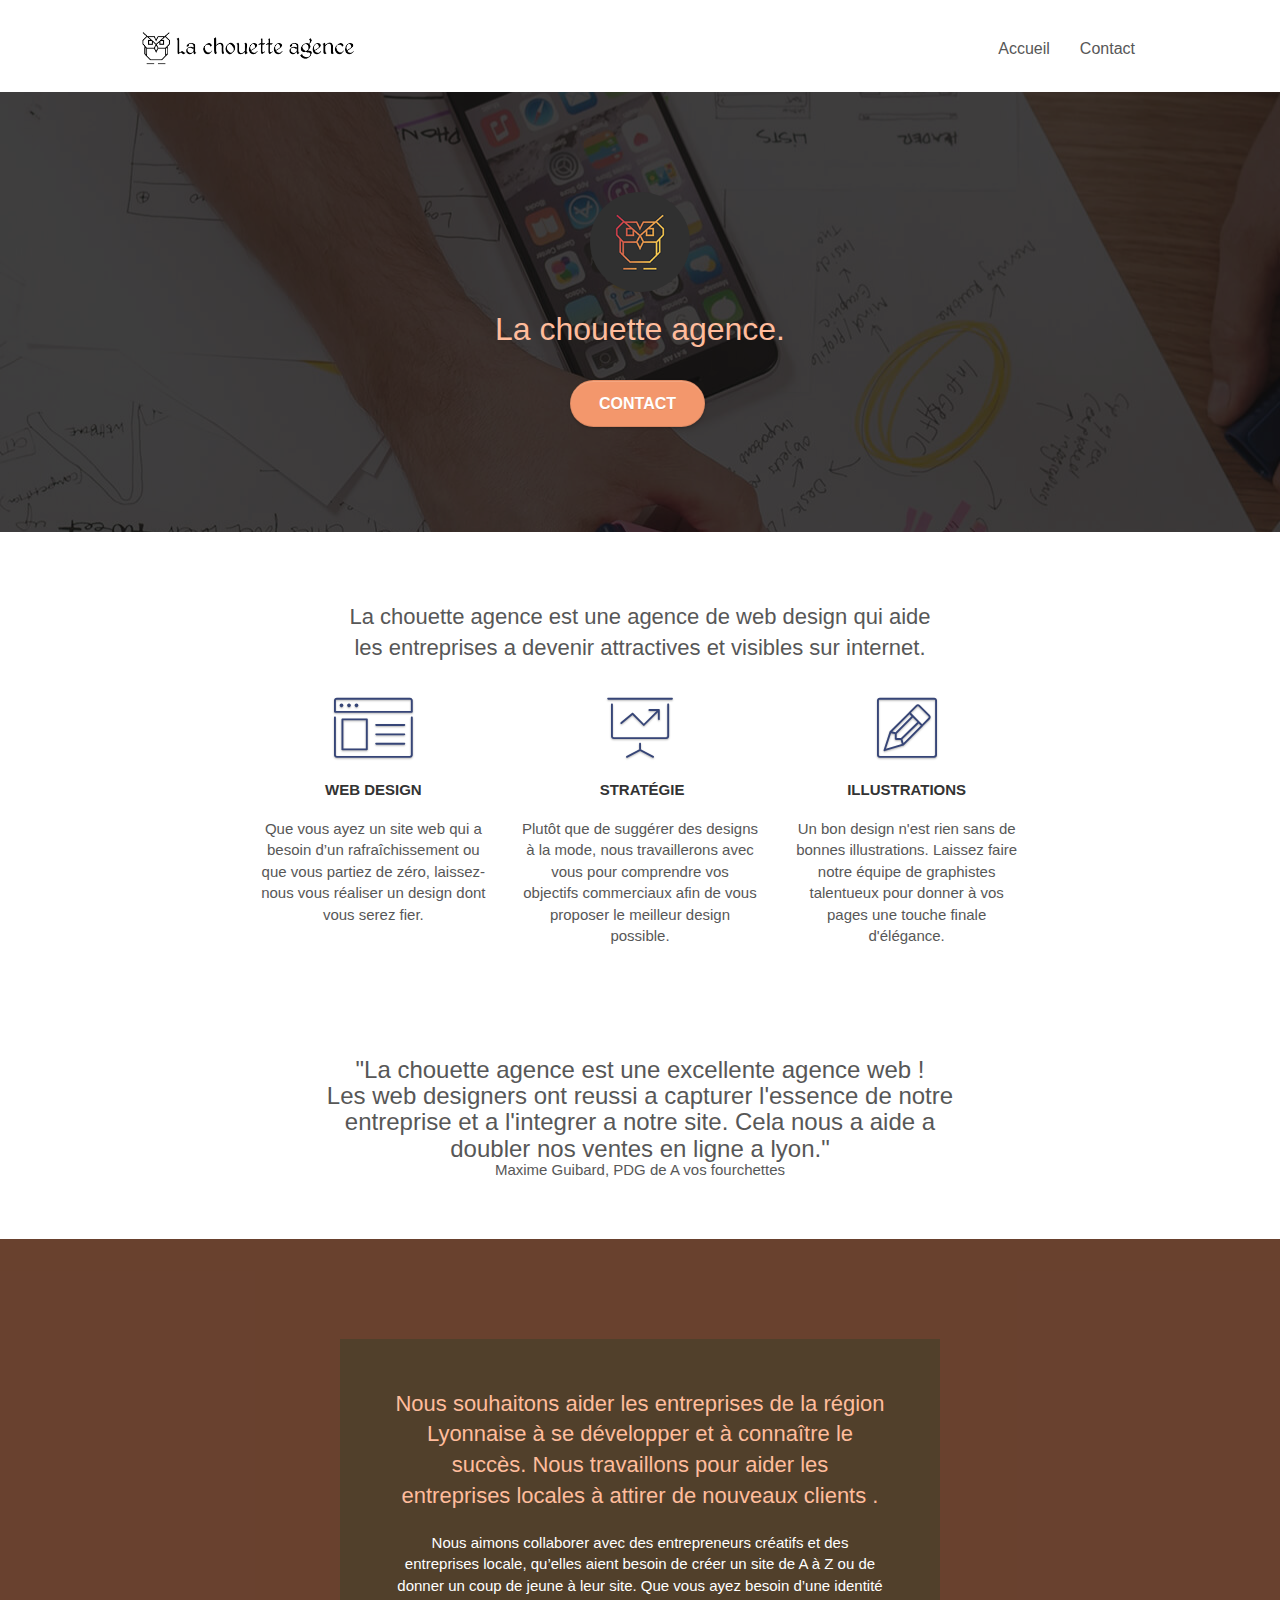
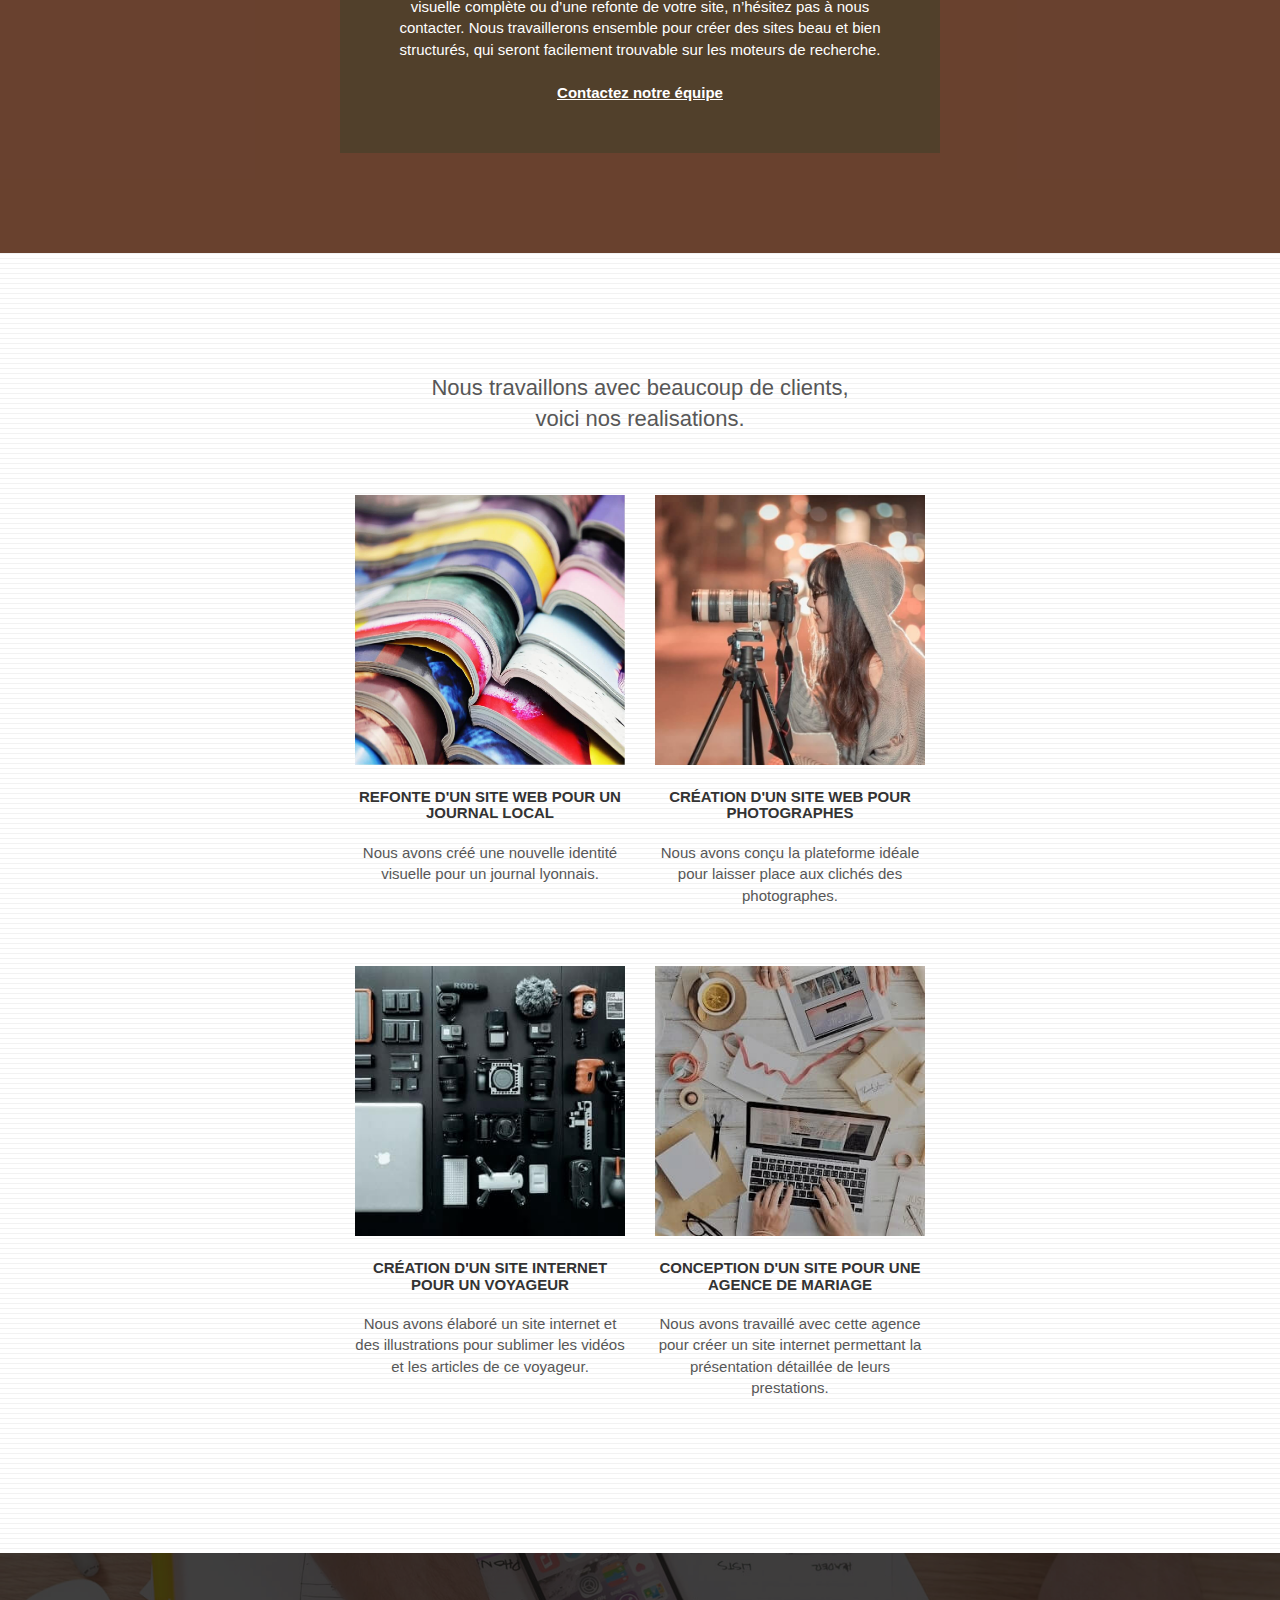
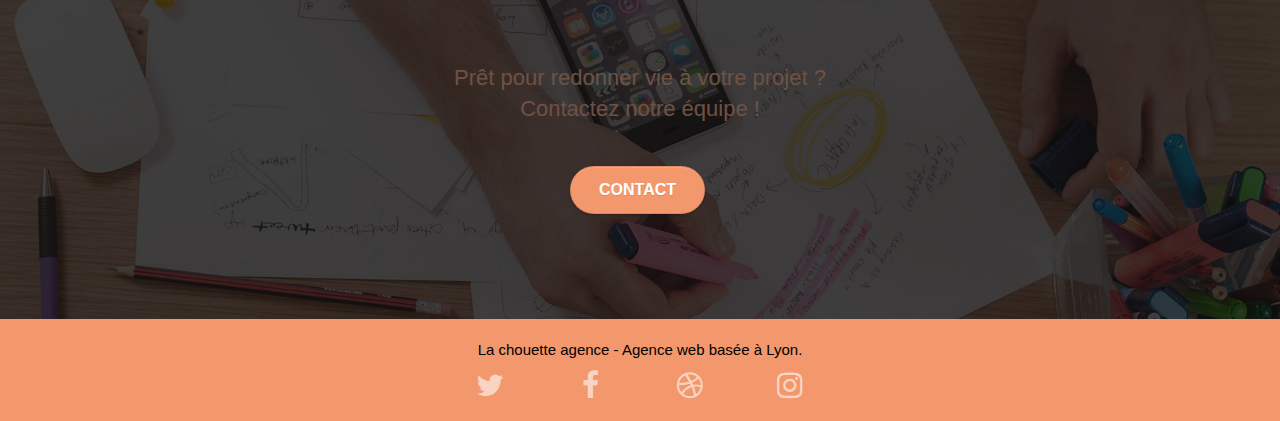
==== commit 72821293: "contraste" ====
--- a/index.html
+++ b/index.html
@@ -235,7 +235,7 @@
 	<div class="container bloc-sm">
 		<div class="row">
 			<div class="col-sm-12">
-				<p class="text-center white">
+				<p class="text-center black">
 					La chouette agence - Agence web basée à Lyon.<br>
 				</p>
 				<div class="row row-no-gutters social">
--- a/style.css
+++ b/style.css
@@ -23,6 +23,9 @@
     height: 100%;
     position: absolute;
     background: rgba(0,0,0,57%);
+}
+.black{
+    color: #000000 !important;
 }
 a,
 button {
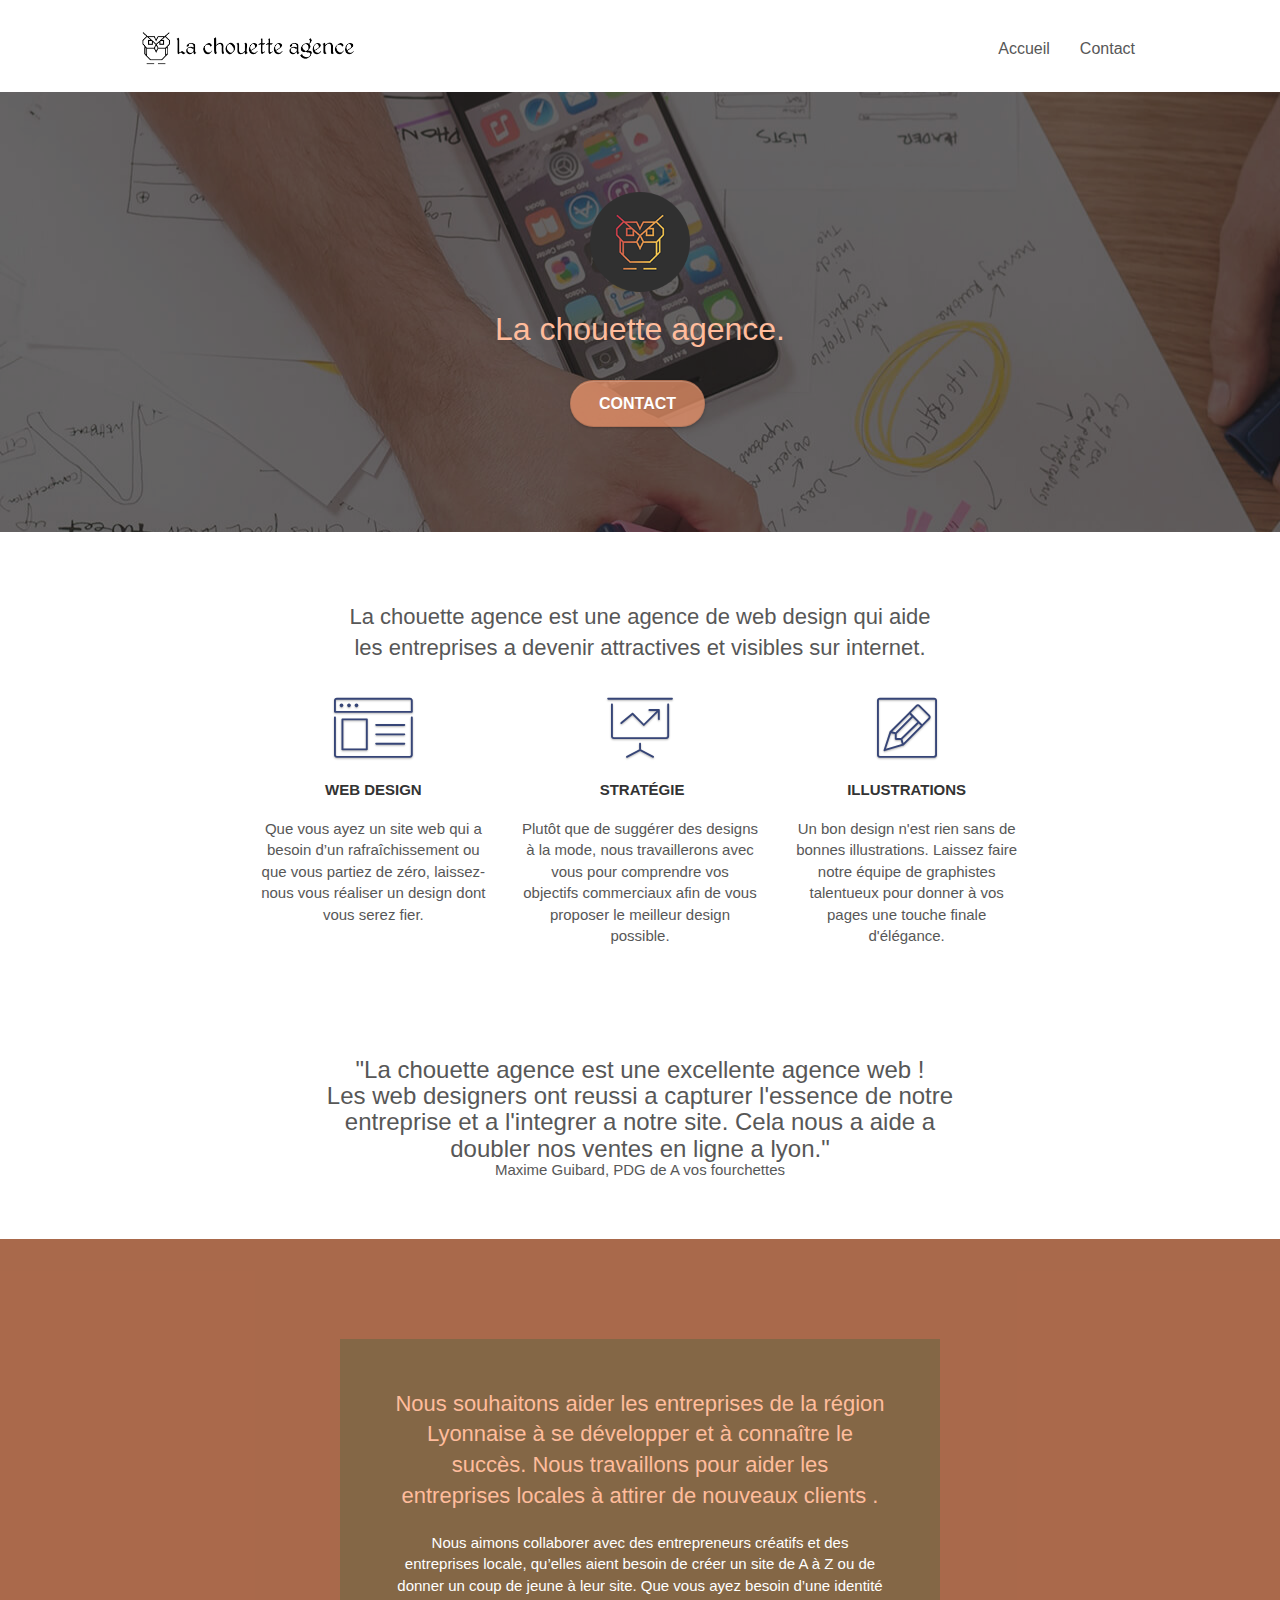
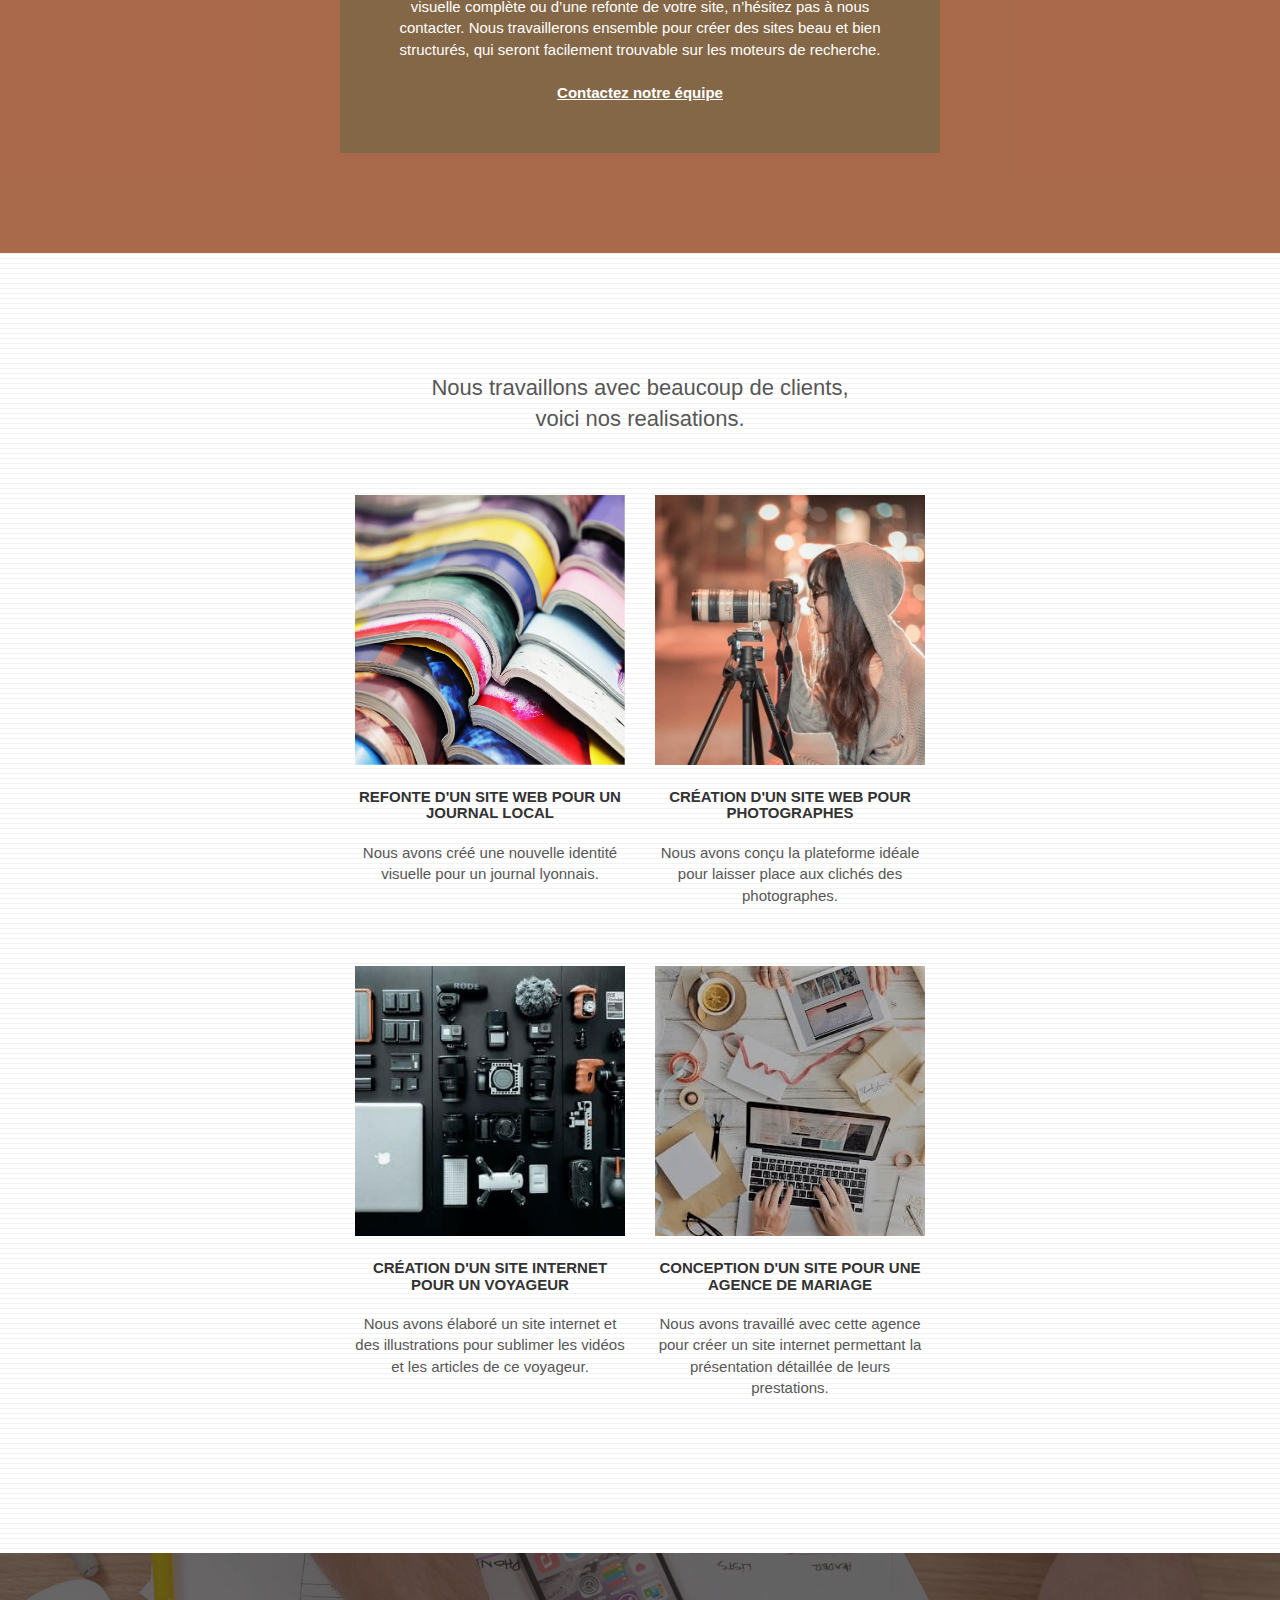
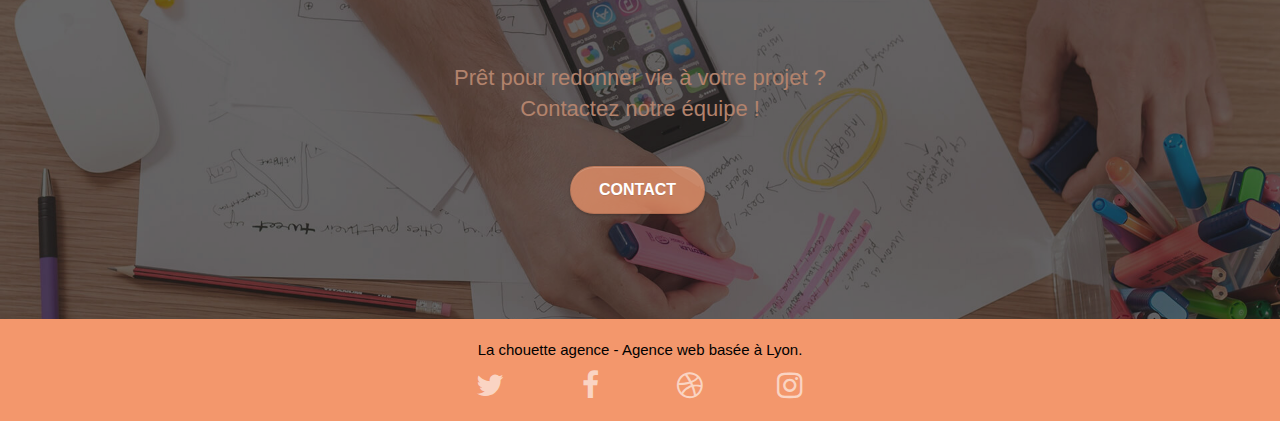
==== commit 4932e4f5: "aria-label" ====
--- a/index.html
+++ b/index.html
@@ -50,7 +50,7 @@
 					<li>
 					</li>
 					<li>
-						<a href="page2.html">Contact</a>
+						<a href="Contact.html">Contact</a>
 					</li>
 				</ul>
 			</div>
@@ -73,7 +73,7 @@
 					La chouette agence.
 				</h1>
 				<div class="text-center">
-					<a href="page2.html" aria-label="Contacter" class="btn btn-lg btn-clean btn-rd cta-hero btn-atomic-tangerine" id="cta-hero">Contact</a>
+					<a href="Contact.html" aria-label="Contacter" class="btn btn-lg btn-clean btn-rd cta-hero btn-atomic-tangerine" id="cta-hero">Contact</a>
 				</div>
 			</div>
 		</div>
@@ -222,7 +222,7 @@
 				Prêt pour redonner vie à votre projet ?<br>Contactez notre équipe !
 			</h2>
 			<div class="col-sm-12 text-center">
-				<a href="page2.html" class="btn btn-atomic-tangerine btn-clean btn-rd btn-lg cta-hero">Contact</a>
+				<a href="Contact.html" class="btn btn-atomic-tangerine btn-clean btn-rd btn-lg cta-hero" aria-label="contacter">Contact</a>
 			</div>
 		</div>
 	</div>
--- a/style.css
+++ b/style.css
@@ -22,10 +22,13 @@
     width: 100%;
     height: 100%;
     position: absolute;
-    background: rgba(0,0,0,57%);
+    background: rgba(0, 0, 0, .3);
 }
 .black{
     color: #000000 !important;
+}
+.btn-atomic-tangerine{
+    background: #f3976cb8 !important;
 }
 a,
 button {
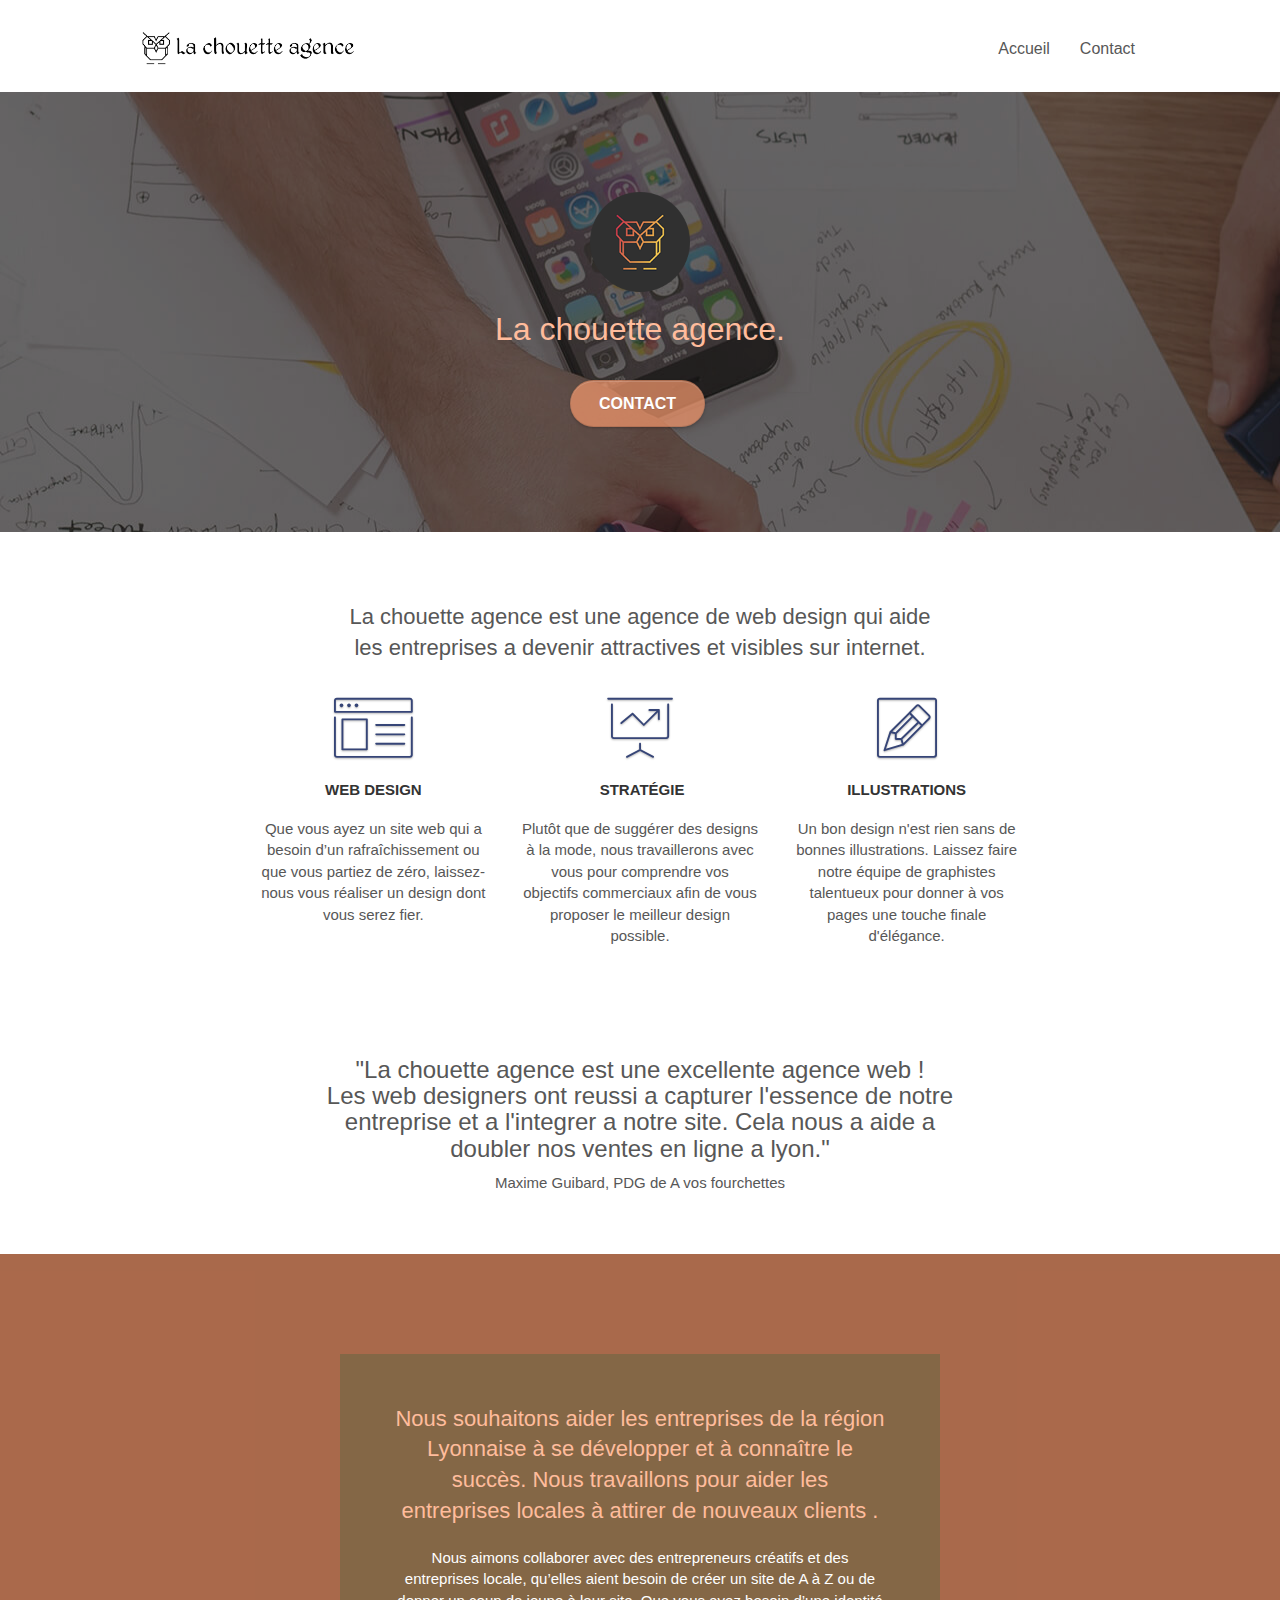
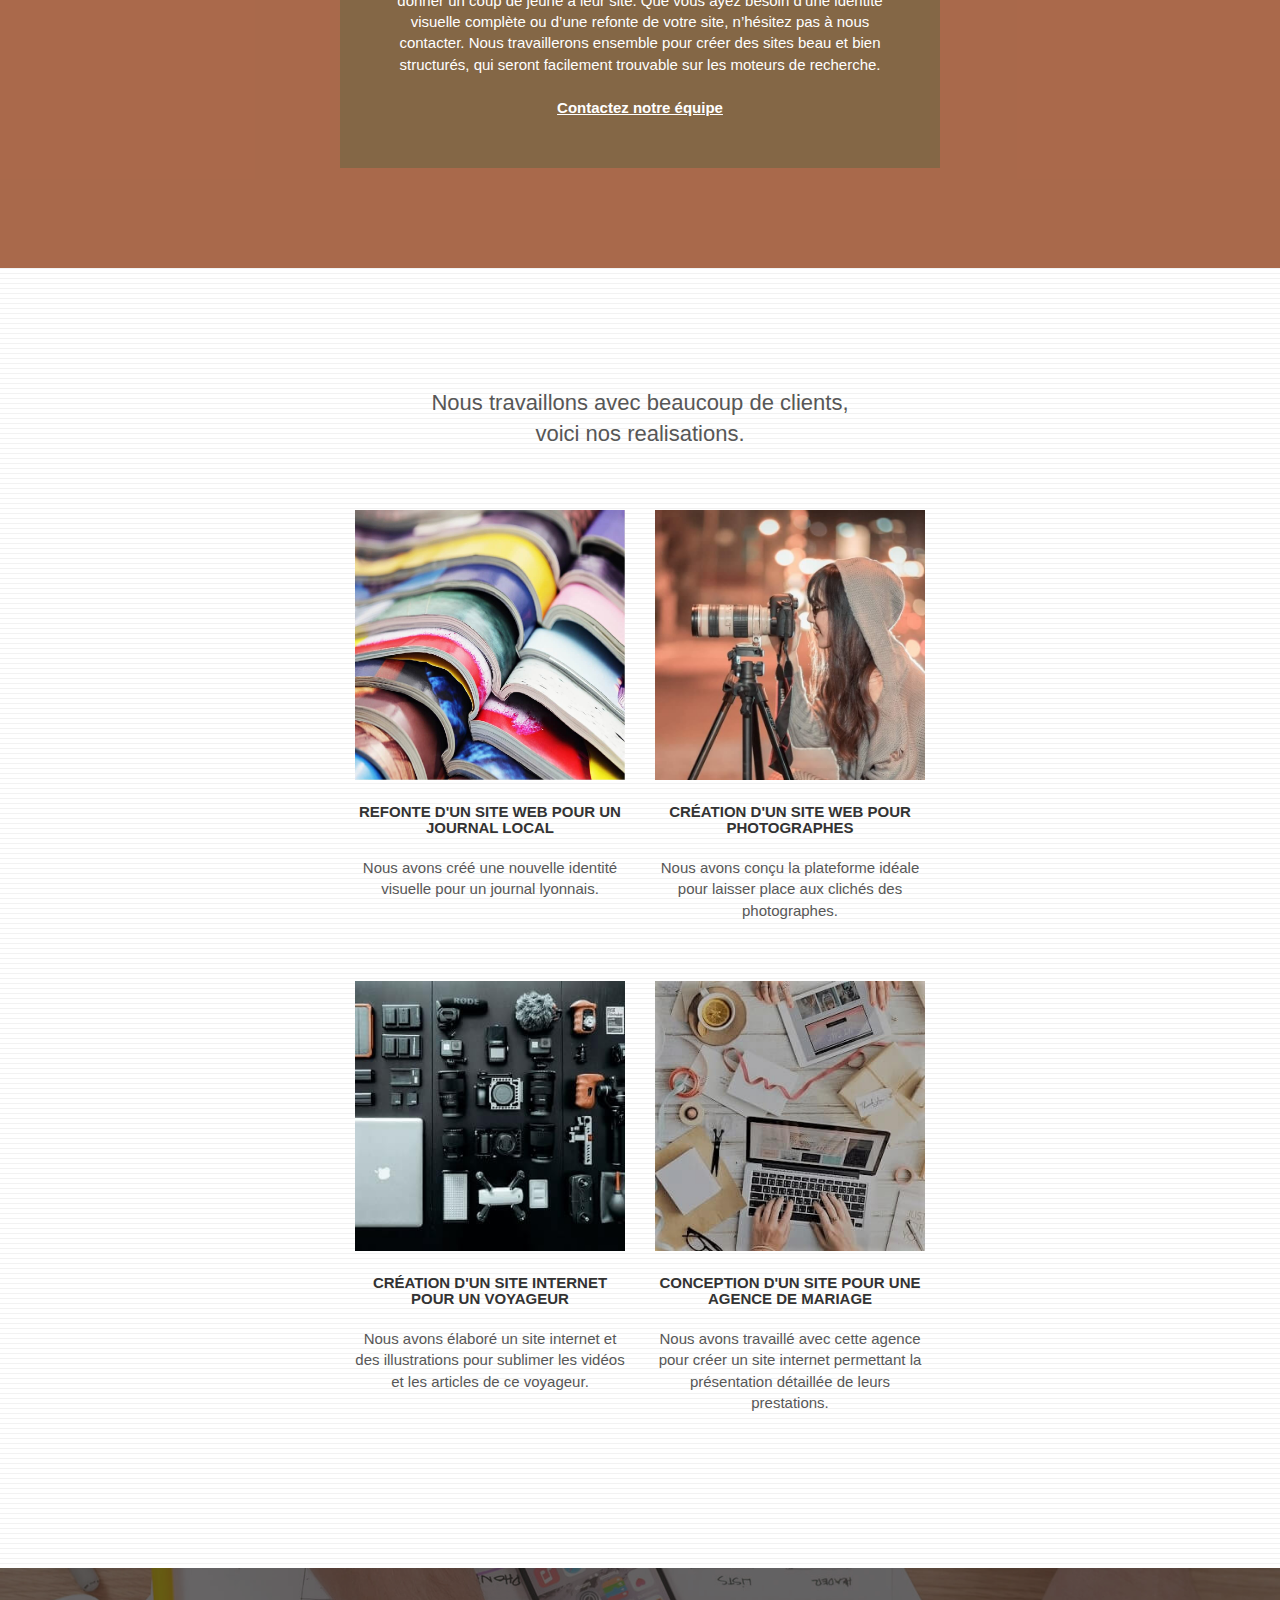
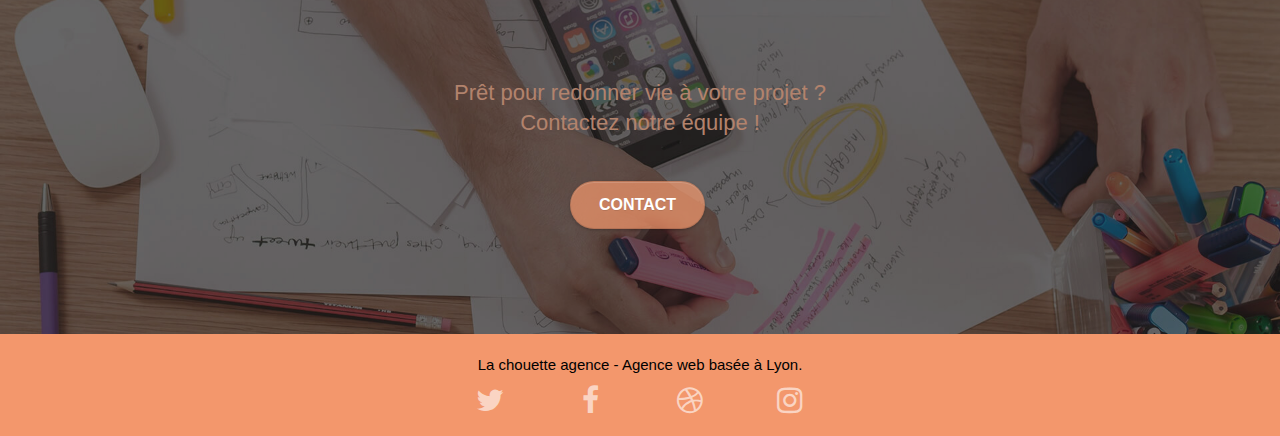
==== commit c98d1441: "modif pour W3C" ====
--- a/index.html
+++ b/index.html
@@ -133,8 +133,8 @@
 					Les web designers ont reussi a capturer l'essence de notre<br>
 					entreprise et a l'integrer a notre site. Cela nous a aide a <br>
 					doubler nos ventes en ligne a lyon."<br>
-					<p>Maxime Guibard, PDG de A vos fourchettes</p>
-				</h3>
+				</h3>	
+				<p>Maxime Guibard, PDG de A vos fourchettes</p>
 
 			</div>
 		</div>
@@ -200,7 +200,7 @@
 				</p>
 			</div>
 			<div class="col-sm-6">
-				<a href="#" data-lightbox="img/4.jpg" data-gallery-id="gallery-1" data-caption="Conception d'un site pour une agence de mariage" data-frame="snapshot-lb"><img src="img/4.jpg" class="img-responsive portfolio-thumb" alt="paris web design logo agence web meilleure agence, Création d'un site web pour agence de mariage" /></a>
+				<a href="#" data-lightbox="img/4.jpg" data-gallery-id="gallery-1" data-caption="Conception d'un site pour une agence de mariage" data-frame="snapshot-lb"><img src="img/4.jpg" class="img-responsive portfolio-thumb" alt="Création d'un site web pour agence de mariage" /></a>
 				<h3 class="mg-md text-center">
 					Conception d'un site pour une agence de mariage
 				</h3>
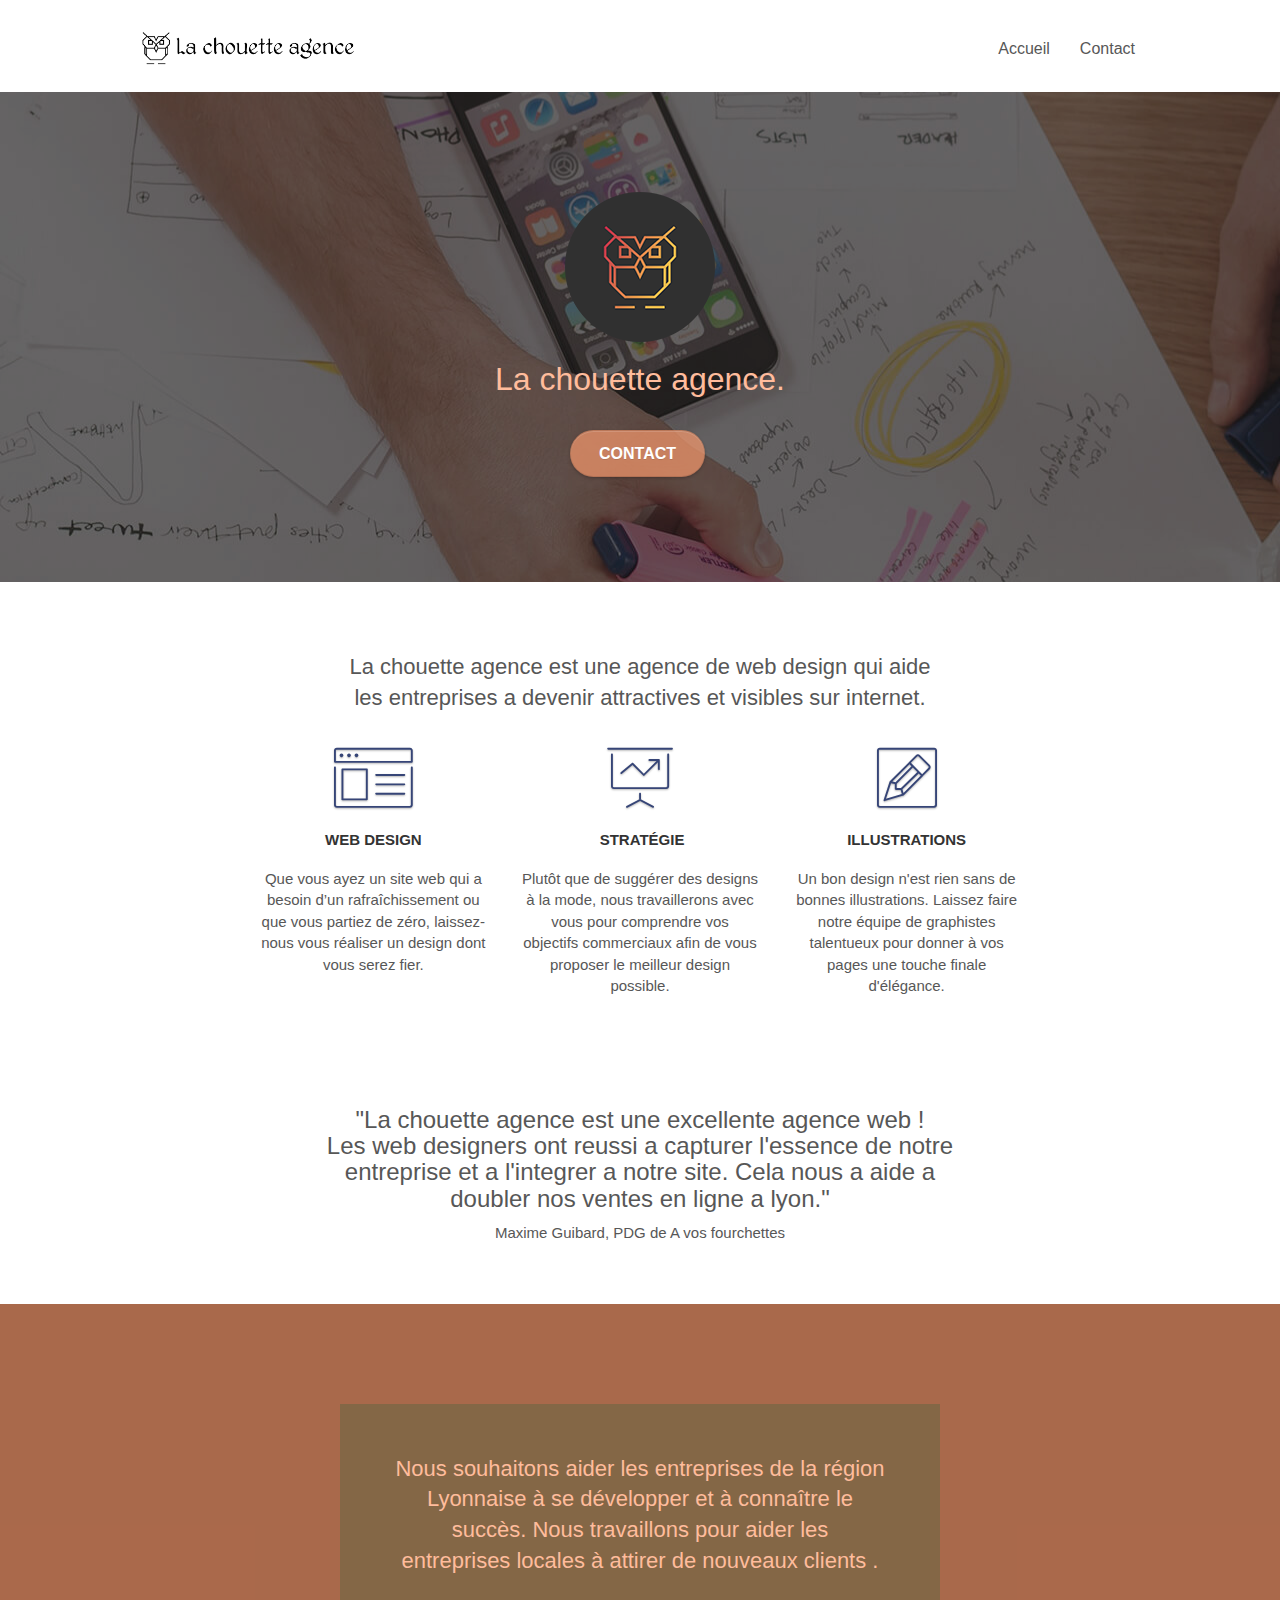
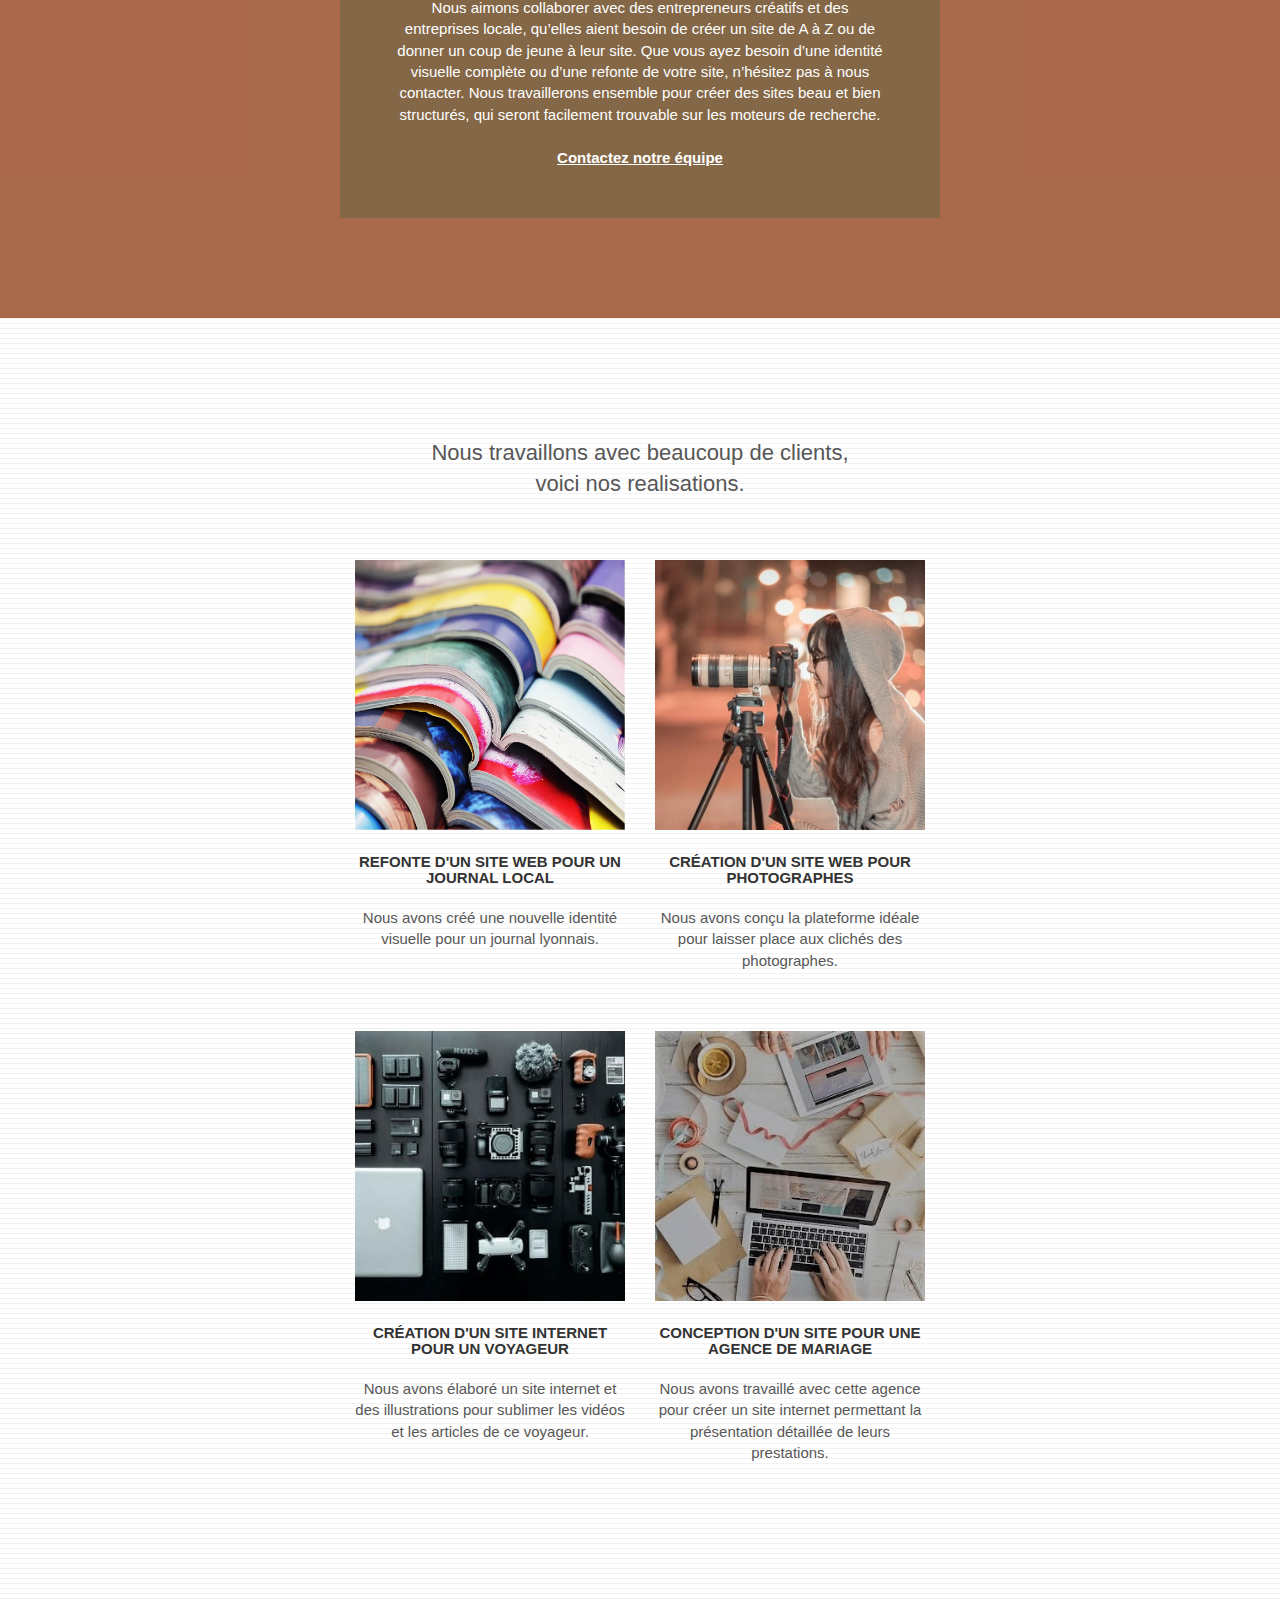
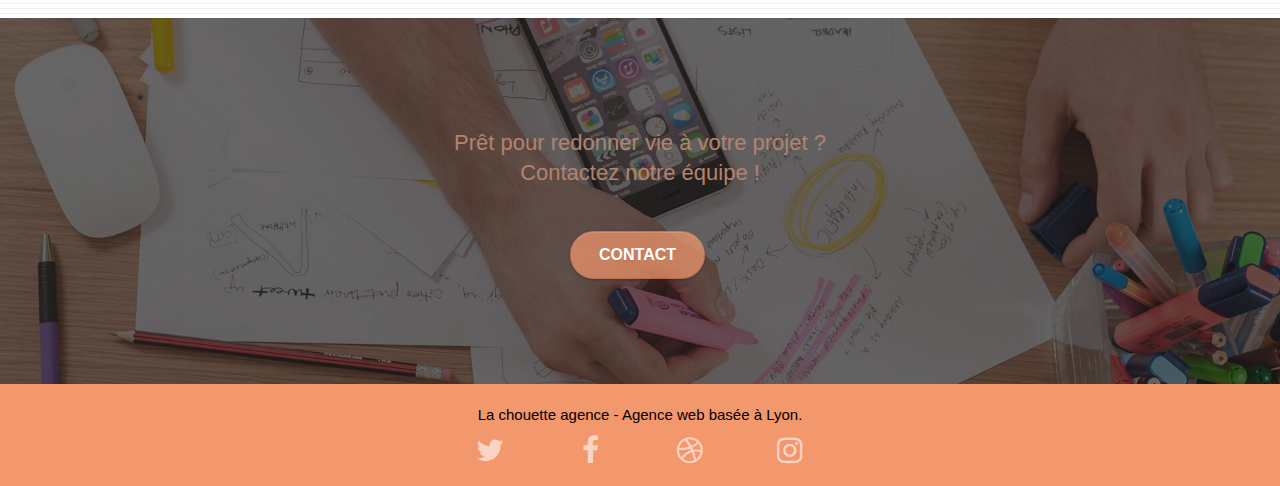
==== commit 62303a17: "suppression du style des img dans le html" ====
--- a/index.html
+++ b/index.html
@@ -37,7 +37,7 @@
 
 		<nav class="navbar row">
 			<div class="navbar-header">
-				<a class="navbar-brand" href="index.html"><img src="img/la-chouette-agence.png" alt="logo La chouette agence lyon" height="40" /></a>
+				<a class="navbar-brand" href="index.html"><img src="img/la-chouette-agence.png" alt="logo La chouette agence lyon"/></a>
 				<button id="nav-toggle" type="button" class="ui-navbar-toggle navbar-toggle" data-toggle="collapse" data-target=".navbar-1">
 					<span class="sr-only">Toggle navigation</span><span class="icon-bar"></span><span class="icon-bar"></span><span class="icon-bar"></span>
 				</button>
@@ -68,7 +68,7 @@
 	<div class="container bloc-lg">
 		<div class="row tight-width-whitespace">
 			<div class="col-sm-12">
-				<img src="img/logo.png" class="center-block image-resize-mode" width="100" alt="La chouette agence, agence web paris, création logo paris" />
+				<img src="img/logo.png" class="center-block image-resize-mode" alt="La chouette agence, agence web paris, création logo paris" />
 				<h1 class="text-center hero-bloc-text tc-white ">
 					La chouette agence.
 				</h1>
--- a/style.css
+++ b/style.css
@@ -326,6 +326,7 @@
     max-height: 200px;
     margin: 0 5px 0 0;
     display: inline;
+    height: 40px;
 }
 
 .navbar-brand img[src$=svg] {
